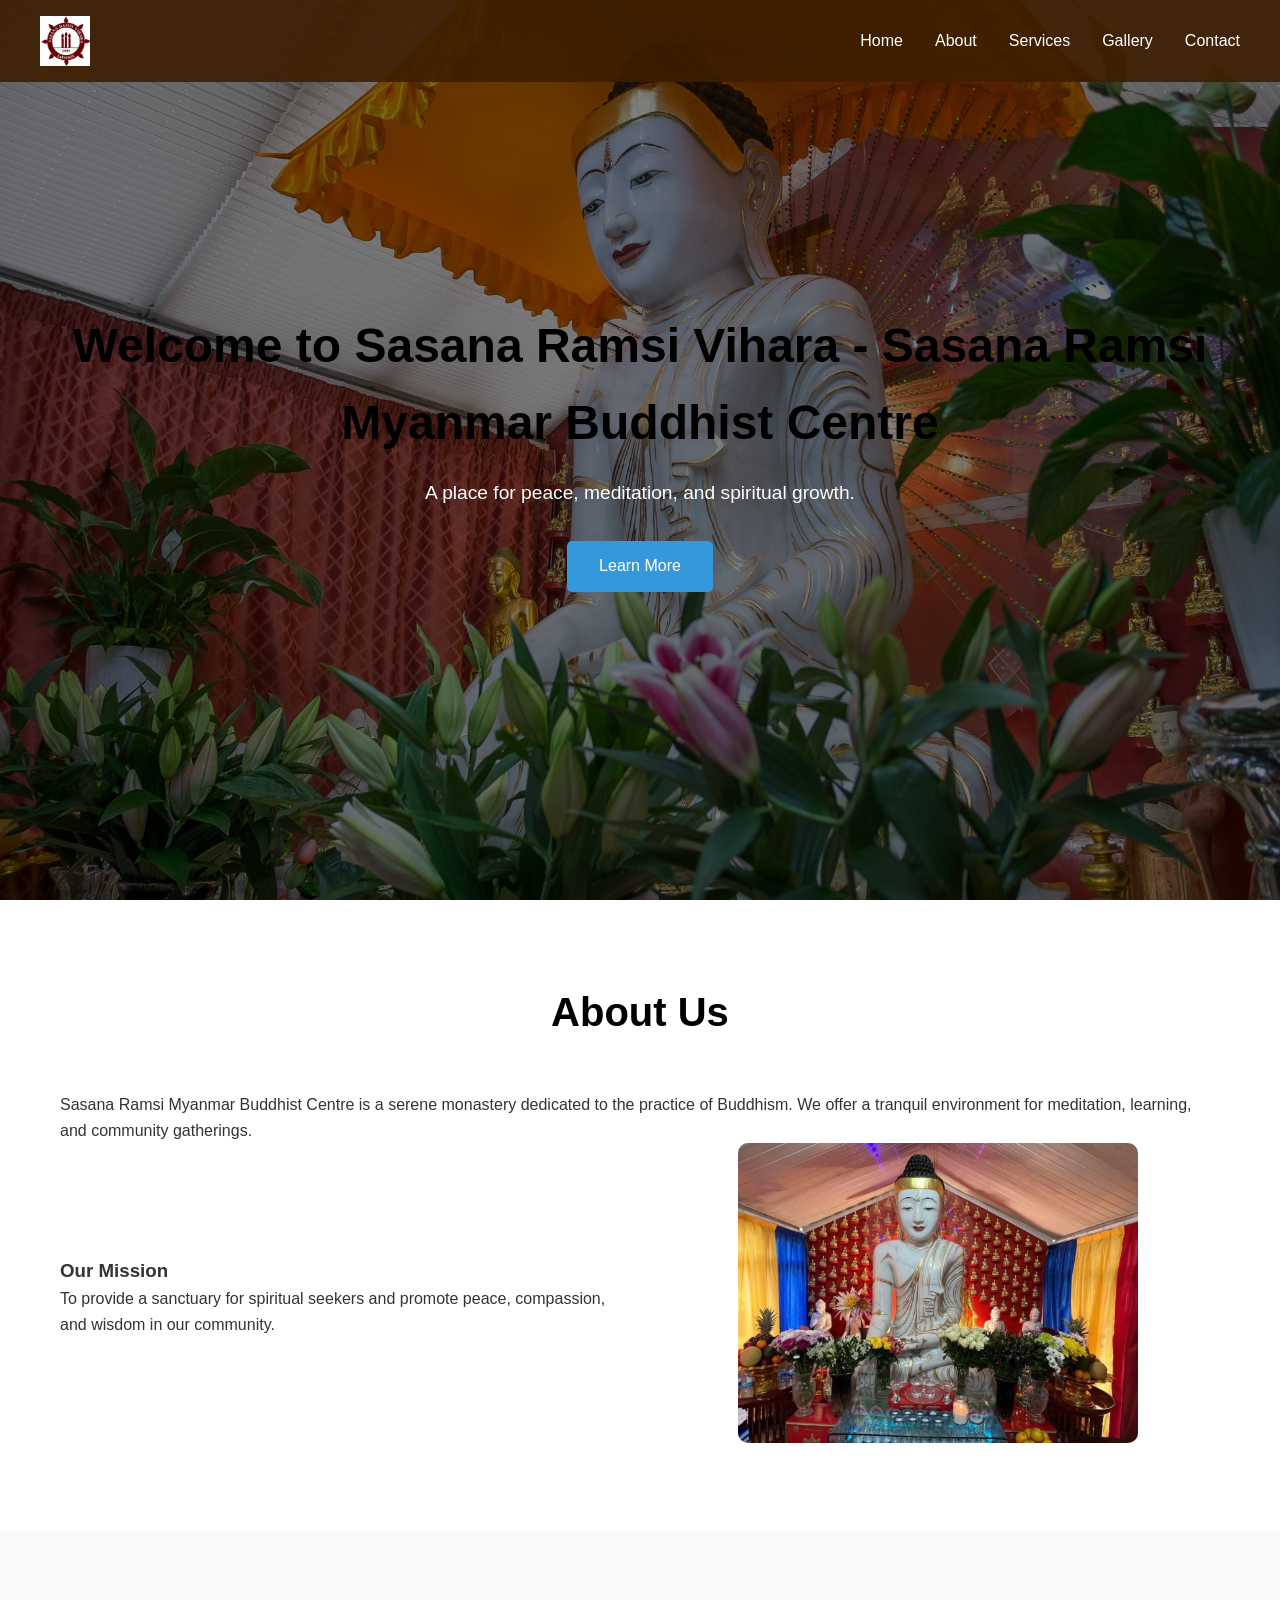
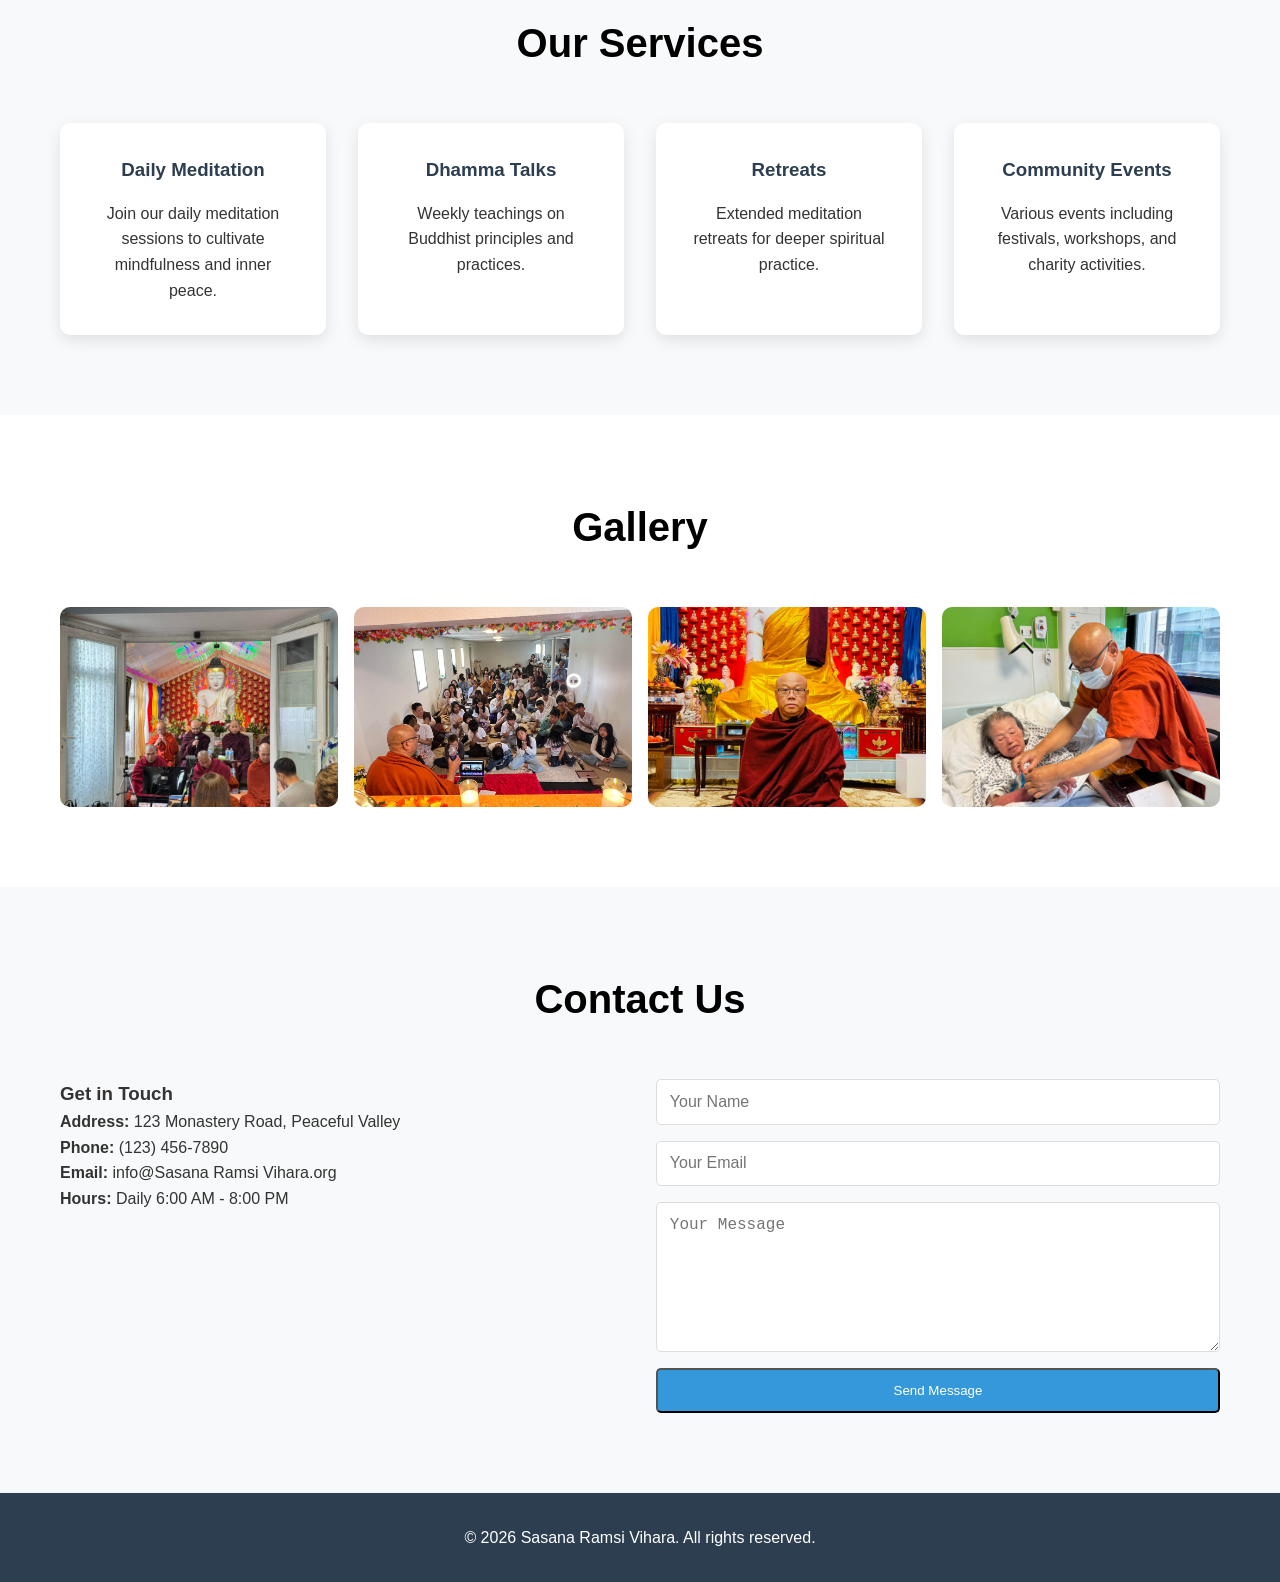
==== index.html @ b24d3536 "Add files via upload" ====
<!DOCTYPE html>
<html lang="en">
<head>
    <meta charset="UTF-8">
    <meta name="viewport" content="width=device-width, initial-scale=1.0">
    <title>Sasana Ramsi Vihara - Monastery Website</title>
    <link rel="stylesheet" href="css/style.css">
</head>
<body>
    <header>
        <nav>
            <div class="container">
                <h1 class="logo"><img src="images/SASAMA RAMSI VIHARA LOGO.jpg" alt="Sasana Ramsi Vihara Logo"></h1>
                <ul class="nav-links">
                    <li><a href="#home">Home</a></li>
                    <li><a href="#about">About</a></li>
                    <li><a href="#services">Services</a></li>
                    <li><a href="#gallery">Gallery</a></li>
                    <li><a href="#contact">Contact</a></li>
                </ul>
                <div class="hamburger">
                    <span></span>
                    <span></span>
                    <span></span>
                </div>
            </div>
        </nav>
    </header>

    <section id="home" class="hero">
        <div class="container">
            <h2>Welcome to Sasana Ramsi Vihara - Sasana Ramsi Myanmar Buddhist Centre </h2>
            <p>A place for peace, meditation, and spiritual growth.</p>
            <a href="#about" class="btn">Learn More</a>
        </div>
    </section>

    <section id="about">
        <div class="container">
            <h2>About Us</h2>
            <p>Sasana Ramsi Myanmar Buddhist Centre is a serene monastery dedicated to the practice of Buddhism. We offer a tranquil environment for meditation, learning, and community gatherings.</p>
            <div class="about-content">
                <div class="about-text">
                    <h3>Our Mission</h3>
                    <p>To provide a sanctuary for spiritual seekers and promote peace, compassion, and wisdom in our community.</p>
                </div>
                <div class="about-image">
                    <img src="images\Sasanaramsi Vihara 4.jpg" alt="Monastery Building" width="400" height="300">
                </div>
            </div>
        </div>
    </section>

    <section id="services">
        <div class="container">
            <h2>Our Services</h2>
            <div class="services-grid">
                <div class="service">
                    <h3>Daily Meditation</h3>
                    <p>Join our daily meditation sessions to cultivate mindfulness and inner peace.</p>
                </div>
                <div class="service">
                    <h3>Dhamma Talks</h3>
                    <p>Weekly teachings on Buddhist principles and practices.</p>
                </div>
                <div class="service">
                    <h3>Retreats</h3>
                    <p>Extended meditation retreats for deeper spiritual practice.</p>
                </div>
                <div class="service">
                    <h3>Community Events</h3>
                    <p>Various events including festivals, workshops, and charity activities.</p>
                </div>
            </div>
        </div>
    </section>

    <section id="gallery">
        <div class="container">
            <h2>Gallery</h2>
            <div class="gallery-grid">
                <img src="images\Activities 2.jpg" alt="Meditation Hall">
                <img src="images\Activites 3.jpg" alt="Monastery Garden">
                <img src="images\Sasanaramsi Vihara 2.jpg" alt="Buddha Statue">
                <img src="images\Activities 1.jpg" alt="Group Meditation">
            </div>
        </div>
    </section>

    <section id="contact">
        <div class="container">
            <h2>Contact Us</h2>
            <div class="contact-content">
                <div class="contact-info">
                    <h3>Get in Touch</h3>
                    <p><strong>Address:</strong> 123 Monastery Road, Peaceful Valley</p>
                    <p><strong>Phone:</strong> (123) 456-7890</p>
                    <p><strong>Email:</strong> info@Sasana Ramsi Vihara.org</p>
                    <p><strong>Hours:</strong> Daily 6:00 AM - 8:00 PM</p>
                </div>
                <form class="contact-form">
                    <input type="text" name="name" placeholder="Your Name" required>
                    <input type="email" name="email" placeholder="Your Email" required>
                    <textarea name="message" placeholder="Your Message" required></textarea>
                    <button type="submit" class="btn">Send Message</button>
                </form>
            </div>
        </div>
    </section>

    <footer>
        <div class="container">
            <p>&copy; 2026 Sasana Ramsi Vihara. All rights reserved.</p>
        </div>
    </footer>

    <script src="js/script.js"></script>
</body>
</html>
---- css/style.css ----
/* Reset and base styles */
* {
    margin: 0;
    padding: 0;
    box-sizing: border-box;
}

body {
    font-family: 'Arial', sans-serif;
    line-height: 1.6;
    color: #333;
    scroll-behavior: smooth;
}

.container {
    max-width: 1200px;
    margin: 0 auto;
    padding: 0 20px;
}

/* Header and Navigation */
header {
    background-color: rgba(61, 30, 1,0.9);
    color: white;
    position: fixed;
    width: 100%;
    top: 0;
    z-index: 1000;
}

nav .container {
    display: flex;
    justify-content: space-between;
    align-items: center;
    padding: 1rem 0;
}

.logo {
    display: flex;
    height: 50px;
    width: 50px;  
}

.nav-links {
    display: flex;
    list-style: none;
}

.nav-links li {
    margin-left: 2rem;
}

.nav-links a {
    color: white;
    text-decoration: none;
    transition: color 0.3s;
}

.nav-links a:hover {
    color: #3498db;
}

.hamburger {
    display: none;
    flex-direction: column;
    cursor: pointer;
}

.hamburger span {
    width: 25px;
    height: 3px;
    background-color: white;
    margin: 3px 0;
    transition: 0.3s;
}

/* Hero Section */
.hero {
    background: url("../images/Sasanaramsi Vihara 3.jpg");
    background-size: cover;
    background-position: center;
    height: 100vh;
    display: flex;
    align-items: center;
    text-align: center;
    color: rgb(254, 254, 254);
    position: relative;
}

.hero::before {
    content: '';
    position: absolute;
    top: 0;
    left: 0;
    right: 0;
    bottom: 0;
    background: rgba(0, 0, 0, 0.5); /* Adjust the last value (0.5) to change opacity */
    z-index: 1;
}

.hero .container {
    position: relative;
    z-index: 2;
}

.hero h2 {
    font-size: 3rem;
    margin-bottom: 1rem;
}

.hero p {
    font-size: 1.2rem;
    margin-bottom: 2rem;
}

.btn {
    display: inline-block;
    background-color: #3498db;
    color: white;
    padding: 0.8rem 2rem;
    text-decoration: none;
    border-radius: 5px;
    transition: background-color 0.3s;
}

.btn:hover {
    background-color: #2980b9;
}

/* Sections */
section {
    padding: 5rem 0;
}

section h2 {
    text-align: center;
    font-size: 2.5rem;
    margin-bottom: 3rem;
    color: #000000;
}

section:nth-child(even) {
    background-color: #f8f9fa;
}

/* About Section */
.about-content {
    display: flex;
    gap: 2rem;
    align-items: center;
}

.about-text {
    flex: 1;
}

.about-image {
    flex: 1;
    text-align: center;
}

.about-image img {
    max-width: 100%;
    border-radius: 10px;
}

/* Services Section */
.services-grid {
    display: grid;
    grid-template-columns: repeat(auto-fit, minmax(250px, 1fr));
    gap: 2rem;
}

.service {
    background-color: white;
    padding: 2rem;
    border-radius: 10px;
    box-shadow: 0 5px 15px rgba(0,0,0,0.1);
    text-align: center;
}

.service h3 {
    margin-bottom: 1rem;
    color: #2c3e50;
}

/* Gallery Section */
.gallery-grid {
    display: grid;
    grid-template-columns: repeat(auto-fit, minmax(250px, 1fr));
    gap: 1rem;
}

.gallery-grid img {
    width: 100%;
    height: 200px;
    object-fit: cover;
    border-radius: 10px;
    transition: transform 0.3s;
}

.gallery-grid img:hover {
    transform: scale(1.05);
}


/* Contact Section */
.contact-content {
    display: flex;
    gap: 2rem;
    align-items: start;
}

.contact-info {
    flex: 1;
}

.contact-form {
    flex: 1;
    display: flex;
    flex-direction: column;
    gap: 1rem;
}

.contact-form input,
.contact-form textarea {
    padding: 0.8rem;
    border: 1px solid #ddd;
    border-radius: 5px;
    font-size: 1rem;
}

.contact-form textarea {
    height: 150px;
    resize: vertical;
}

/* Footer */
footer {
    background-color: #2c3e50;
    color: white;
    text-align: center;
    padding: 2rem 0;
}

/* Responsive Design */
@media (max-width: 768px) {
    .nav-links {
        display: none;
        position: absolute;
        top: 100%;
        left: 0;
        width: 100%;
        background-color: #2c3e50;
        flex-direction: column;
        text-align: center;
        padding: 1rem 0;
    }

    .nav-links.active {
        display: flex;
    }

    .hamburger {
        display: flex;
    }

    .hero h2 {
        font-size: 2rem;
    }

    .about-content,
    .contact-content {
        flex-direction: column;
    }

    .services-grid,
    .gallery-grid {
        grid-template-columns: 1fr;
    }
}
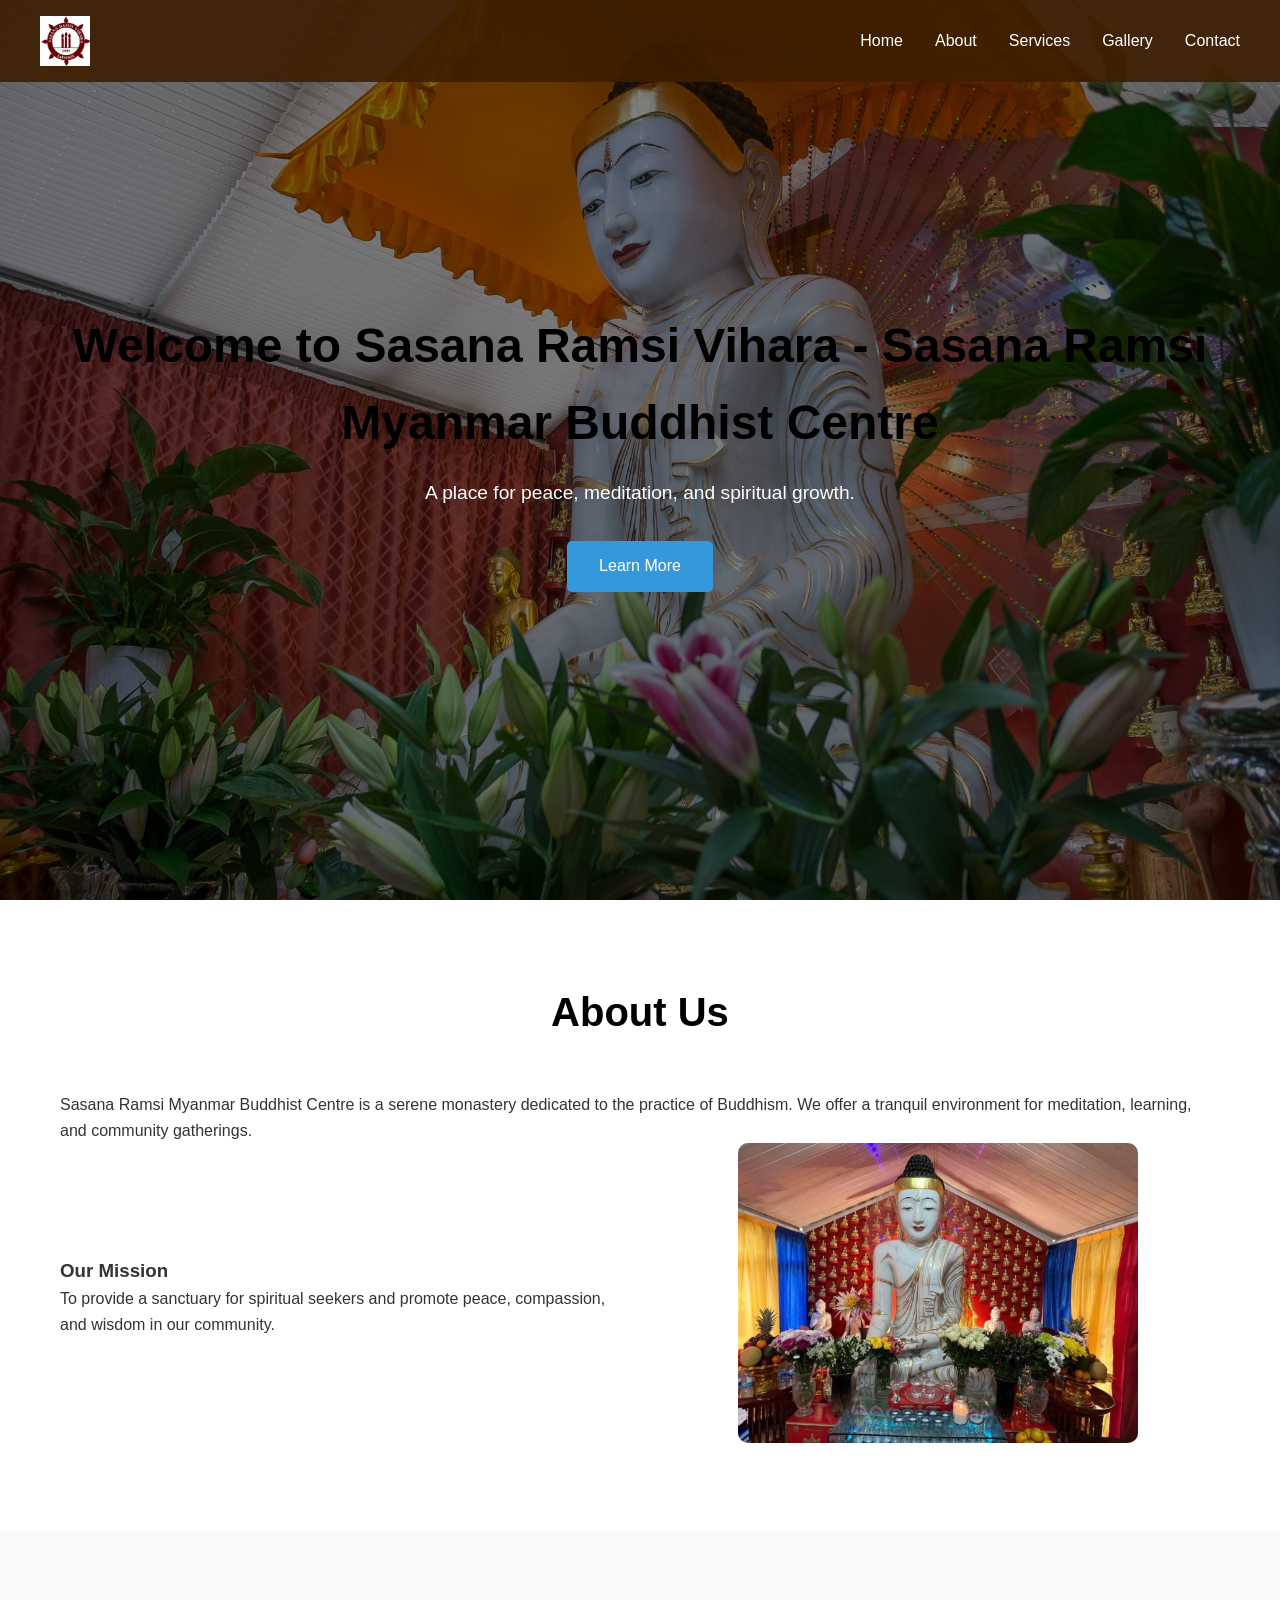
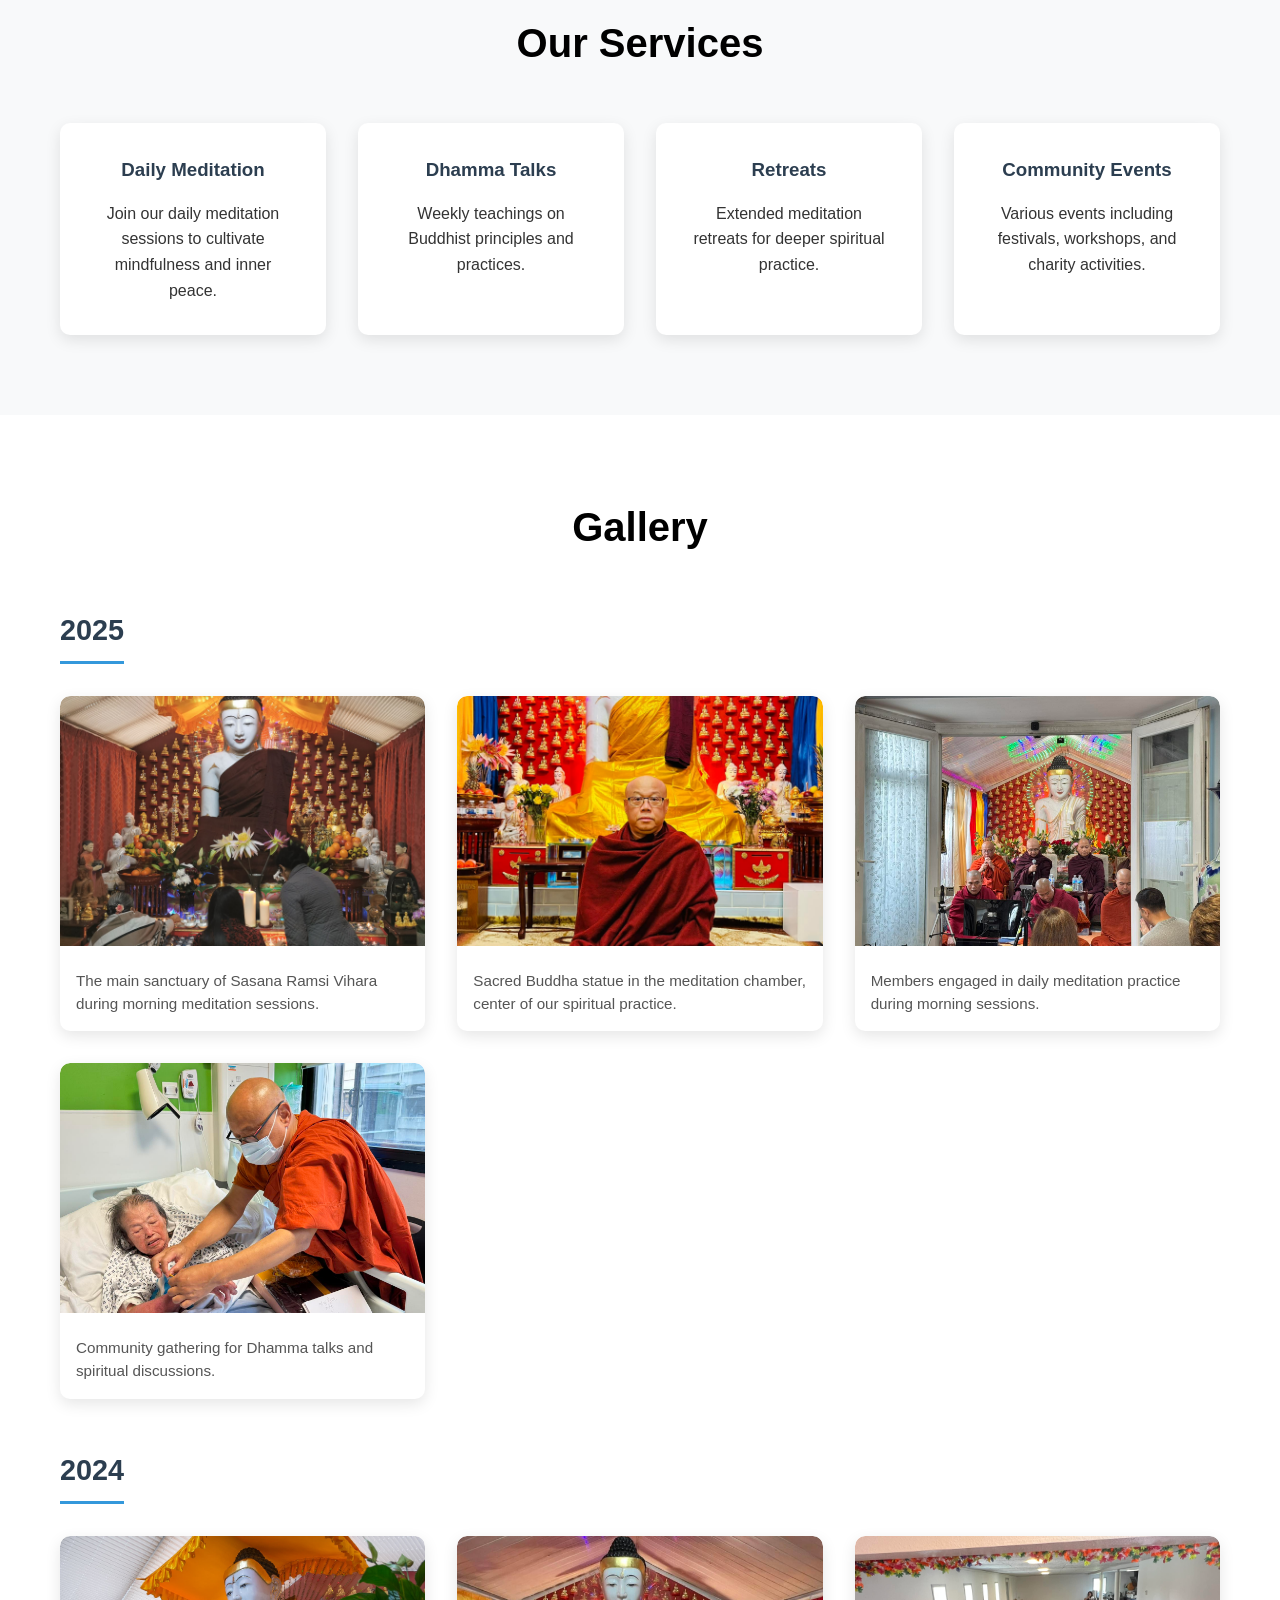
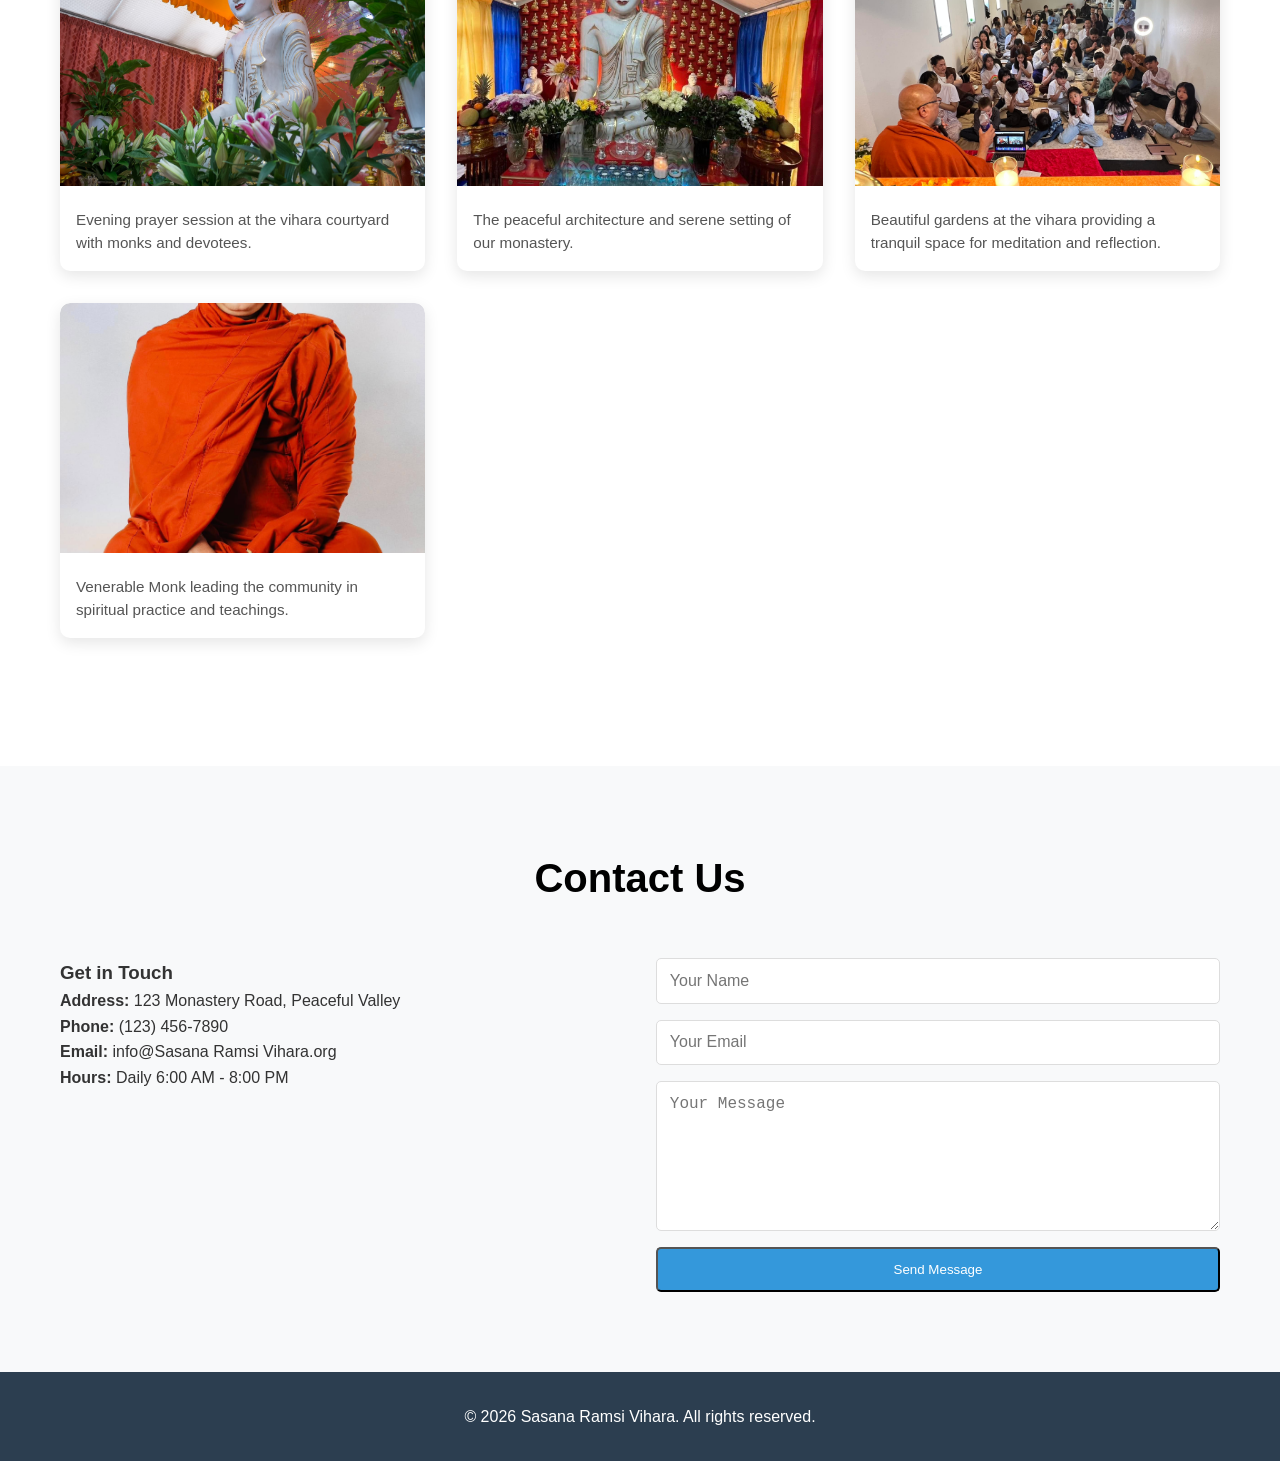
==== commit 79e3cc20: "Added photo description and year categorization" ====
--- a/index.html
+++ b/index.html
@@ -1,119 +1,162 @@
-<!DOCTYPE html>
-<html lang="en">
-<head>
-    <meta charset="UTF-8">
-    <meta name="viewport" content="width=device-width, initial-scale=1.0">
-    <title>Sasana Ramsi Vihara - Monastery Website</title>
-    <link rel="stylesheet" href="css/style.css">
-</head>
-<body>
-    <header>
-        <nav>
-            <div class="container">
-                <h1 class="logo"><img src="images/SASAMA RAMSI VIHARA LOGO.jpg" alt="Sasana Ramsi Vihara Logo"></h1>
-                <ul class="nav-links">
-                    <li><a href="#home">Home</a></li>
-                    <li><a href="#about">About</a></li>
-                    <li><a href="#services">Services</a></li>
-                    <li><a href="#gallery">Gallery</a></li>
-                    <li><a href="#contact">Contact</a></li>
-                </ul>
-                <div class="hamburger">
-                    <span></span>
-                    <span></span>
-                    <span></span>
-                </div>
-            </div>
-        </nav>
-    </header>
-
-    <section id="home" class="hero">
-        <div class="container">
-            <h2>Welcome to Sasana Ramsi Vihara - Sasana Ramsi Myanmar Buddhist Centre </h2>
-            <p>A place for peace, meditation, and spiritual growth.</p>
-            <a href="#about" class="btn">Learn More</a>
-        </div>
-    </section>
-
-    <section id="about">
-        <div class="container">
-            <h2>About Us</h2>
-            <p>Sasana Ramsi Myanmar Buddhist Centre is a serene monastery dedicated to the practice of Buddhism. We offer a tranquil environment for meditation, learning, and community gatherings.</p>
-            <div class="about-content">
-                <div class="about-text">
-                    <h3>Our Mission</h3>
-                    <p>To provide a sanctuary for spiritual seekers and promote peace, compassion, and wisdom in our community.</p>
-                </div>
-                <div class="about-image">
-                    <img src="images\Sasanaramsi Vihara 4.jpg" alt="Monastery Building" width="400" height="300">
-                </div>
-            </div>
-        </div>
-    </section>
-
-    <section id="services">
-        <div class="container">
-            <h2>Our Services</h2>
-            <div class="services-grid">
-                <div class="service">
-                    <h3>Daily Meditation</h3>
-                    <p>Join our daily meditation sessions to cultivate mindfulness and inner peace.</p>
-                </div>
-                <div class="service">
-                    <h3>Dhamma Talks</h3>
-                    <p>Weekly teachings on Buddhist principles and practices.</p>
-                </div>
-                <div class="service">
-                    <h3>Retreats</h3>
-                    <p>Extended meditation retreats for deeper spiritual practice.</p>
-                </div>
-                <div class="service">
-                    <h3>Community Events</h3>
-                    <p>Various events including festivals, workshops, and charity activities.</p>
-                </div>
-            </div>
-        </div>
-    </section>
-
-    <section id="gallery">
-        <div class="container">
-            <h2>Gallery</h2>
-            <div class="gallery-grid">
-                <img src="images\Activities 2.jpg" alt="Meditation Hall">
-                <img src="images\Activites 3.jpg" alt="Monastery Garden">
-                <img src="images\Sasanaramsi Vihara 2.jpg" alt="Buddha Statue">
-                <img src="images\Activities 1.jpg" alt="Group Meditation">
-            </div>
-        </div>
-    </section>
-
-    <section id="contact">
-        <div class="container">
-            <h2>Contact Us</h2>
-            <div class="contact-content">
-                <div class="contact-info">
-                    <h3>Get in Touch</h3>
-                    <p><strong>Address:</strong> 123 Monastery Road, Peaceful Valley</p>
-                    <p><strong>Phone:</strong> (123) 456-7890</p>
-                    <p><strong>Email:</strong> info@Sasana Ramsi Vihara.org</p>
-                    <p><strong>Hours:</strong> Daily 6:00 AM - 8:00 PM</p>
-                </div>
-                <form class="contact-form">
-                    <input type="text" name="name" placeholder="Your Name" required>
-                    <input type="email" name="email" placeholder="Your Email" required>
-                    <textarea name="message" placeholder="Your Message" required></textarea>
-                    <button type="submit" class="btn">Send Message</button>
-                </form>
-            </div>
-        </div>
-    </section>
-
-    <footer>
-        <div class="container">
-            <p>&copy; 2026 Sasana Ramsi Vihara. All rights reserved.</p>
-        </div>
-    </footer>
-
-    <script src="js/script.js"></script>
-</body>
-</html>+<!DOCTYPE html>
+<html lang="en">
+<head>
+    <meta charset="UTF-8">
+    <meta name="viewport" content="width=device-width, initial-scale=1.0">
+    <meta name="google-site-verification" content="TnjdKilGTPiw3tMhl08JlFxmHHlD7iACxNCs7ICMgIM" />
+    <title>Sasana Ramsi Vihara - Monastery Website</title>
+    <link rel="stylesheet" href="css/style.css">
+</head>
+<body>
+    <header>
+        <nav>
+            <div class="container">
+                <h1 class="logo"><img src="images/SASAMA RAMSI VIHARA LOGO.jpg" alt="Sasana Ramsi Vihara Logo"></h1>
+                <ul class="nav-links">
+                    <li><a href="#home">Home</a></li>
+                    <li><a href="#about">About</a></li>
+                    <li><a href="#services">Services</a></li>
+                    <li><a href="#gallery">Gallery</a></li>
+                    <li><a href="#contact">Contact</a></li>
+                </ul>
+                <div class="hamburger">
+                    <span></span>
+                    <span></span>
+                    <span></span>
+                </div>
+            </div>
+        </nav>
+    </header>
+
+    <section id="home" class="hero">
+        <div class="container">
+            <h2>Welcome to Sasana Ramsi Vihara - Sasana Ramsi Myanmar Buddhist Centre </h2>
+            <p>A place for peace, meditation, and spiritual growth.</p>
+            <a href="#about" class="btn">Learn More</a>
+        </div>
+    </section>
+
+    <section id="about">
+        <div class="container">
+            <h2>About Us</h2>
+            <p>Sasana Ramsi Myanmar Buddhist Centre is a serene monastery dedicated to the practice of Buddhism. We offer a tranquil environment for meditation, learning, and community gatherings.</p>
+            <div class="about-content">
+                <div class="about-text">
+                    <h3>Our Mission</h3>
+                    <p>To provide a sanctuary for spiritual seekers and promote peace, compassion, and wisdom in our community.</p>
+                </div>
+                <div class="about-image">
+                    <img src="images\Sasanaramsi Vihara 4.jpg" alt="Monastery Building" width="400" height="300">
+                </div>
+            </div>
+        </div>
+    </section>
+
+    <section id="services">
+        <div class="container">
+            <h2>Our Services</h2>
+            <div class="services-grid">
+                <div class="service">
+                    <h3>Daily Meditation</h3>
+                    <p>Join our daily meditation sessions to cultivate mindfulness and inner peace.</p>
+                </div>
+                <div class="service">
+                    <h3>Dhamma Talks</h3>
+                    <p>Weekly teachings on Buddhist principles and practices.</p>
+                </div>
+                <div class="service">
+                    <h3>Retreats</h3>
+                    <p>Extended meditation retreats for deeper spiritual practice.</p>
+                </div>
+                <div class="service">
+                    <h3>Community Events</h3>
+                    <p>Various events including festivals, workshops, and charity activities.</p>
+                </div>
+            </div>
+        </div>
+    </section>
+
+    <section id="gallery">
+        <div class="container">
+            <h2>Gallery</h2>
+            
+            <!-- 2025 Gallery -->
+            <div class="gallery-year">
+                <h3>2025</h3>
+                <div class="gallery-grid">
+                    <div class="gallery-item">
+                        <img src="images\Sasanaramsi Vihara.jpg" alt="Main Monastery">
+                        <p class="gallery-description">The main sanctuary of Sasana Ramsi Vihara during morning meditation sessions.</p>
+                    </div>
+                    <div class="gallery-item">
+                        <img src="images\Sasanaramsi Vihara 2.jpg" alt="Buddha Statue">
+                        <p class="gallery-description">Sacred Buddha statue in the meditation chamber, center of our spiritual practice.</p>
+                    </div>
+                    <div class="gallery-item">
+                        <img src="images\Activities 2.jpg" alt="Meditation Hall">
+                        <p class="gallery-description">Members engaged in daily meditation practice during morning sessions.</p>
+                    </div>
+                    <div class="gallery-item">
+                        <img src="images\Activities 1.jpg" alt="Group Gathering">
+                        <p class="gallery-description">Community gathering for Dhamma talks and spiritual discussions.</p>
+                    </div>
+                </div>
+            </div>
+            
+            <!-- 2024 Gallery -->
+            <div class="gallery-year">
+                <h3>2024</h3>
+                <div class="gallery-grid">
+                    <div class="gallery-item">
+                        <img src="images\Sasanaramsi Vihara 3.jpg" alt="Evening Prayer">
+                        <p class="gallery-description">Evening prayer session at the vihara courtyard with monks and devotees.</p>
+                    </div>
+                    <div class="gallery-item">
+                        <img src="images\Sasanaramsi Vihara 4.jpg" alt="Monastery Building">
+                        <p class="gallery-description">The peaceful architecture and serene setting of our monastery.</p>
+                    </div>
+                    <div class="gallery-item">
+                        <img src="images\Activites 3.jpg" alt="Monastery Garden">
+                        <p class="gallery-description">Beautiful gardens at the vihara providing a tranquil space for meditation and reflection.</p>
+                    </div>
+                    <div class="gallery-item">
+                        <img src="images\U Thi.jpg" alt="Venerable Monk">
+                        <p class="gallery-description">Venerable Monk leading the community in spiritual practice and teachings.</p>
+                    </div>
+                </div>
+            </div>
+            
+        </div>
+    </section>
+
+    <section id="contact">
+        <div class="container">
+            <h2>Contact Us</h2>
+            <div class="contact-content">
+                <div class="contact-info">
+                    <h3>Get in Touch</h3>
+                    <p><strong>Address:</strong> 123 Monastery Road, Peaceful Valley</p>
+                    <p><strong>Phone:</strong> (123) 456-7890</p>
+                    <p><strong>Email:</strong> info@Sasana Ramsi Vihara.org</p>
+                    <p><strong>Hours:</strong> Daily 6:00 AM - 8:00 PM</p>
+                </div>
+                <form class="contact-form">
+                    <input type="text" name="name" placeholder="Your Name" required>
+                    <input type="email" name="email" placeholder="Your Email" required>
+                    <textarea name="message" placeholder="Your Message" required></textarea>
+                    <button type="submit" class="btn">Send Message</button>
+                </form>
+            </div>
+        </div>
+    </section>
+
+    <footer>
+        <div class="container">
+            <p>&copy; 2026 Sasana Ramsi Vihara. All rights reserved.</p>
+        </div>
+    </footer>
+
+    <script src="js/script.js"></script>
+</body>
+
+</html>
--- a/css/style.css
+++ b/css/style.css
@@ -1,281 +1,314 @@
-/* Reset and base styles */
-* {
-    margin: 0;
-    padding: 0;
-    box-sizing: border-box;
-}
-
-body {
-    font-family: 'Arial', sans-serif;
-    line-height: 1.6;
-    color: #333;
-    scroll-behavior: smooth;
-}
-
-.container {
-    max-width: 1200px;
-    margin: 0 auto;
-    padding: 0 20px;
-}
-
-/* Header and Navigation */
-header {
-    background-color: rgba(61, 30, 1,0.9);
-    color: white;
-    position: fixed;
-    width: 100%;
-    top: 0;
-    z-index: 1000;
-}
-
-nav .container {
-    display: flex;
-    justify-content: space-between;
-    align-items: center;
-    padding: 1rem 0;
-}
-
-.logo {
-    display: flex;
-    height: 50px;
-    width: 50px;  
-}
-
-.nav-links {
-    display: flex;
-    list-style: none;
-}
-
-.nav-links li {
-    margin-left: 2rem;
-}
-
-.nav-links a {
-    color: white;
-    text-decoration: none;
-    transition: color 0.3s;
-}
-
-.nav-links a:hover {
-    color: #3498db;
-}
-
-.hamburger {
-    display: none;
-    flex-direction: column;
-    cursor: pointer;
-}
-
-.hamburger span {
-    width: 25px;
-    height: 3px;
-    background-color: white;
-    margin: 3px 0;
-    transition: 0.3s;
-}
-
-/* Hero Section */
-.hero {
-    background: url("../images/Sasanaramsi Vihara 3.jpg");
-    background-size: cover;
-    background-position: center;
-    height: 100vh;
-    display: flex;
-    align-items: center;
-    text-align: center;
-    color: rgb(254, 254, 254);
-    position: relative;
-}
-
-.hero::before {
-    content: '';
-    position: absolute;
-    top: 0;
-    left: 0;
-    right: 0;
-    bottom: 0;
-    background: rgba(0, 0, 0, 0.5); /* Adjust the last value (0.5) to change opacity */
-    z-index: 1;
-}
-
-.hero .container {
-    position: relative;
-    z-index: 2;
-}
-
-.hero h2 {
-    font-size: 3rem;
-    margin-bottom: 1rem;
-}
-
-.hero p {
-    font-size: 1.2rem;
-    margin-bottom: 2rem;
-}
-
-.btn {
-    display: inline-block;
-    background-color: #3498db;
-    color: white;
-    padding: 0.8rem 2rem;
-    text-decoration: none;
-    border-radius: 5px;
-    transition: background-color 0.3s;
-}
-
-.btn:hover {
-    background-color: #2980b9;
-}
-
-/* Sections */
-section {
-    padding: 5rem 0;
-}
-
-section h2 {
-    text-align: center;
-    font-size: 2.5rem;
-    margin-bottom: 3rem;
-    color: #000000;
-}
-
-section:nth-child(even) {
-    background-color: #f8f9fa;
-}
-
-/* About Section */
-.about-content {
-    display: flex;
-    gap: 2rem;
-    align-items: center;
-}
-
-.about-text {
-    flex: 1;
-}
-
-.about-image {
-    flex: 1;
-    text-align: center;
-}
-
-.about-image img {
-    max-width: 100%;
-    border-radius: 10px;
-}
-
-/* Services Section */
-.services-grid {
-    display: grid;
-    grid-template-columns: repeat(auto-fit, minmax(250px, 1fr));
-    gap: 2rem;
-}
-
-.service {
-    background-color: white;
-    padding: 2rem;
-    border-radius: 10px;
-    box-shadow: 0 5px 15px rgba(0,0,0,0.1);
-    text-align: center;
-}
-
-.service h3 {
-    margin-bottom: 1rem;
-    color: #2c3e50;
-}
-
-/* Gallery Section */
-.gallery-grid {
-    display: grid;
-    grid-template-columns: repeat(auto-fit, minmax(250px, 1fr));
-    gap: 1rem;
-}
-
-.gallery-grid img {
-    width: 100%;
-    height: 200px;
-    object-fit: cover;
-    border-radius: 10px;
-    transition: transform 0.3s;
-}
-
-.gallery-grid img:hover {
-    transform: scale(1.05);
-}
-
-
-/* Contact Section */
-.contact-content {
-    display: flex;
-    gap: 2rem;
-    align-items: start;
-}
-
-.contact-info {
-    flex: 1;
-}
-
-.contact-form {
-    flex: 1;
-    display: flex;
-    flex-direction: column;
-    gap: 1rem;
-}
-
-.contact-form input,
-.contact-form textarea {
-    padding: 0.8rem;
-    border: 1px solid #ddd;
-    border-radius: 5px;
-    font-size: 1rem;
-}
-
-.contact-form textarea {
-    height: 150px;
-    resize: vertical;
-}
-
-/* Footer */
-footer {
-    background-color: #2c3e50;
-    color: white;
-    text-align: center;
-    padding: 2rem 0;
-}
-
-/* Responsive Design */
-@media (max-width: 768px) {
-    .nav-links {
-        display: none;
-        position: absolute;
-        top: 100%;
-        left: 0;
-        width: 100%;
-        background-color: #2c3e50;
-        flex-direction: column;
-        text-align: center;
-        padding: 1rem 0;
-    }
-
-    .nav-links.active {
-        display: flex;
-    }
-
-    .hamburger {
-        display: flex;
-    }
-
-    .hero h2 {
-        font-size: 2rem;
-    }
-
-    .about-content,
-    .contact-content {
-        flex-direction: column;
-    }
-
-    .services-grid,
-    .gallery-grid {
-        grid-template-columns: 1fr;
-    }
+/* Reset and base styles */
+* {
+    margin: 0;
+    padding: 0;
+    box-sizing: border-box;
+}
+
+body {
+    font-family: 'Arial', sans-serif;
+    line-height: 1.6;
+    color: #333;
+    scroll-behavior: smooth;
+}
+
+.container {
+    max-width: 1200px;
+    margin: 0 auto;
+    padding: 0 20px;
+}
+
+/* Header and Navigation */
+header {
+    background-color: rgba(61, 30, 1,0.9);
+    color: white;
+    position: fixed;
+    width: 100%;
+    top: 0;
+    z-index: 1000;
+}
+
+nav .container {
+    display: flex;
+    justify-content: space-between;
+    align-items: center;
+    padding: 1rem 0;
+}
+
+.logo {
+    display: flex;
+    height: 50px;
+    width: 50px;  
+}
+
+.nav-links {
+    display: flex;
+    list-style: none;
+}
+
+.nav-links li {
+    margin-left: 2rem;
+}
+
+.nav-links a {
+    color: white;
+    text-decoration: none;
+    transition: color 0.3s;
+}
+
+.nav-links a:hover {
+    color: #3498db;
+}
+
+.hamburger {
+    display: none;
+    flex-direction: column;
+    cursor: pointer;
+}
+
+.hamburger span {
+    width: 25px;
+    height: 3px;
+    background-color: white;
+    margin: 3px 0;
+    transition: 0.3s;
+}
+
+/* Hero Section */
+.hero {
+    background: url("../images/Sasanaramsi Vihara 3.jpg");
+    background-size: cover;
+    background-position: center;
+    height: 100vh;
+    display: flex;
+    align-items: center;
+    text-align: center;
+    color: rgb(254, 254, 254);
+    position: relative;
+}
+
+.hero::before {
+    content: '';
+    position: absolute;
+    top: 0;
+    left: 0;
+    right: 0;
+    bottom: 0;
+    background: rgba(0, 0, 0, 0.5); /* Adjust the last value (0.5) to change opacity */
+    z-index: 1;
+}
+
+.hero .container {
+    position: relative;
+    z-index: 2;
+}
+
+.hero h2 {
+    font-size: 3rem;
+    margin-bottom: 1rem;
+}
+
+.hero p {
+    font-size: 1.2rem;
+    margin-bottom: 2rem;
+}
+
+.btn {
+    display: inline-block;
+    background-color: #3498db;
+    color: white;
+    padding: 0.8rem 2rem;
+    text-decoration: none;
+    border-radius: 5px;
+    transition: background-color 0.3s;
+}
+
+.btn:hover {
+    background-color: #2980b9;
+}
+
+/* Sections */
+section {
+    padding: 5rem 0;
+}
+
+section h2 {
+    text-align: center;
+    font-size: 2.5rem;
+    margin-bottom: 3rem;
+    color: #000000;
+}
+
+section:nth-child(even) {
+    background-color: #f8f9fa;
+}
+
+/* About Section */
+.about-content {
+    display: flex;
+    gap: 2rem;
+    align-items: center;
+}
+
+.about-text {
+    flex: 1;
+}
+
+.about-image {
+    flex: 1;
+    text-align: center;
+}
+
+.about-image img {
+    max-width: 100%;
+    border-radius: 10px;
+}
+
+/* Services Section */
+.services-grid {
+    display: grid;
+    grid-template-columns: repeat(auto-fit, minmax(250px, 1fr));
+    gap: 2rem;
+}
+
+.service {
+    background-color: white;
+    padding: 2rem;
+    border-radius: 10px;
+    box-shadow: 0 5px 15px rgba(0,0,0,0.1);
+    text-align: center;
+}
+
+.service h3 {
+    margin-bottom: 1rem;
+    color: #2c3e50;
+}
+
+/* Gallery Section */
+.gallery-year {
+    margin-bottom: 3rem;
+}
+
+.gallery-year h3 {
+    font-size: 1.8rem;
+    color: #2c3e50;
+    margin-bottom: 2rem;
+    padding-bottom: 0.5rem;
+    border-bottom: 3px solid #3498db;
+    display: inline-block;
+}
+
+.gallery-grid {
+    display: grid;
+    grid-template-columns: repeat(auto-fit, minmax(280px, 1fr));
+    gap: 2rem;
+}
+
+.gallery-item {
+    background-color: white;
+    border-radius: 10px;
+    overflow: hidden;
+    box-shadow: 0 5px 15px rgba(0,0,0,0.1);
+    transition: transform 0.3s, box-shadow 0.3s;
+}
+
+.gallery-item:hover {
+    transform: translateY(-5px);
+    box-shadow: 0 8px 20px rgba(0,0,0,0.15);
+}
+
+.gallery-item img {
+    width: 100%;
+    height: 250px;
+    object-fit: cover;
+    border-radius: 10px 10px 0 0;
+    transition: transform 0.3s;
+}
+
+.gallery-item:hover img {
+    transform: scale(1.05);
+}
+
+.gallery-description {
+    padding: 1rem;
+    font-size: 0.95rem;
+    color: #555;
+    line-height: 1.5;
+}
+
+
+/* Contact Section */
+.contact-content {
+    display: flex;
+    gap: 2rem;
+    align-items: start;
+}
+
+.contact-info {
+    flex: 1;
+}
+
+.contact-form {
+    flex: 1;
+    display: flex;
+    flex-direction: column;
+    gap: 1rem;
+}
+
+.contact-form input,
+.contact-form textarea {
+    padding: 0.8rem;
+    border: 1px solid #ddd;
+    border-radius: 5px;
+    font-size: 1rem;
+}
+
+.contact-form textarea {
+    height: 150px;
+    resize: vertical;
+}
+
+/* Footer */
+footer {
+    background-color: #2c3e50;
+    color: white;
+    text-align: center;
+    padding: 2rem 0;
+}
+
+/* Responsive Design */
+@media (max-width: 768px) {
+    .nav-links {
+        display: none;
+        position: absolute;
+        top: 100%;
+        left: 0;
+        width: 100%;
+        background-color: #2c3e50;
+        flex-direction: column;
+        text-align: center;
+        padding: 1rem 0;
+    }
+
+    .nav-links.active {
+        display: flex;
+    }
+
+    .hamburger {
+        display: flex;
+    }
+
+    .hero h2 {
+        font-size: 2rem;
+    }
+
+    .about-content,
+    .contact-content {
+        flex-direction: column;
+    }
+
+    .services-grid,
+    .gallery-grid {
+        grid-template-columns: 1fr;
+    }
 }
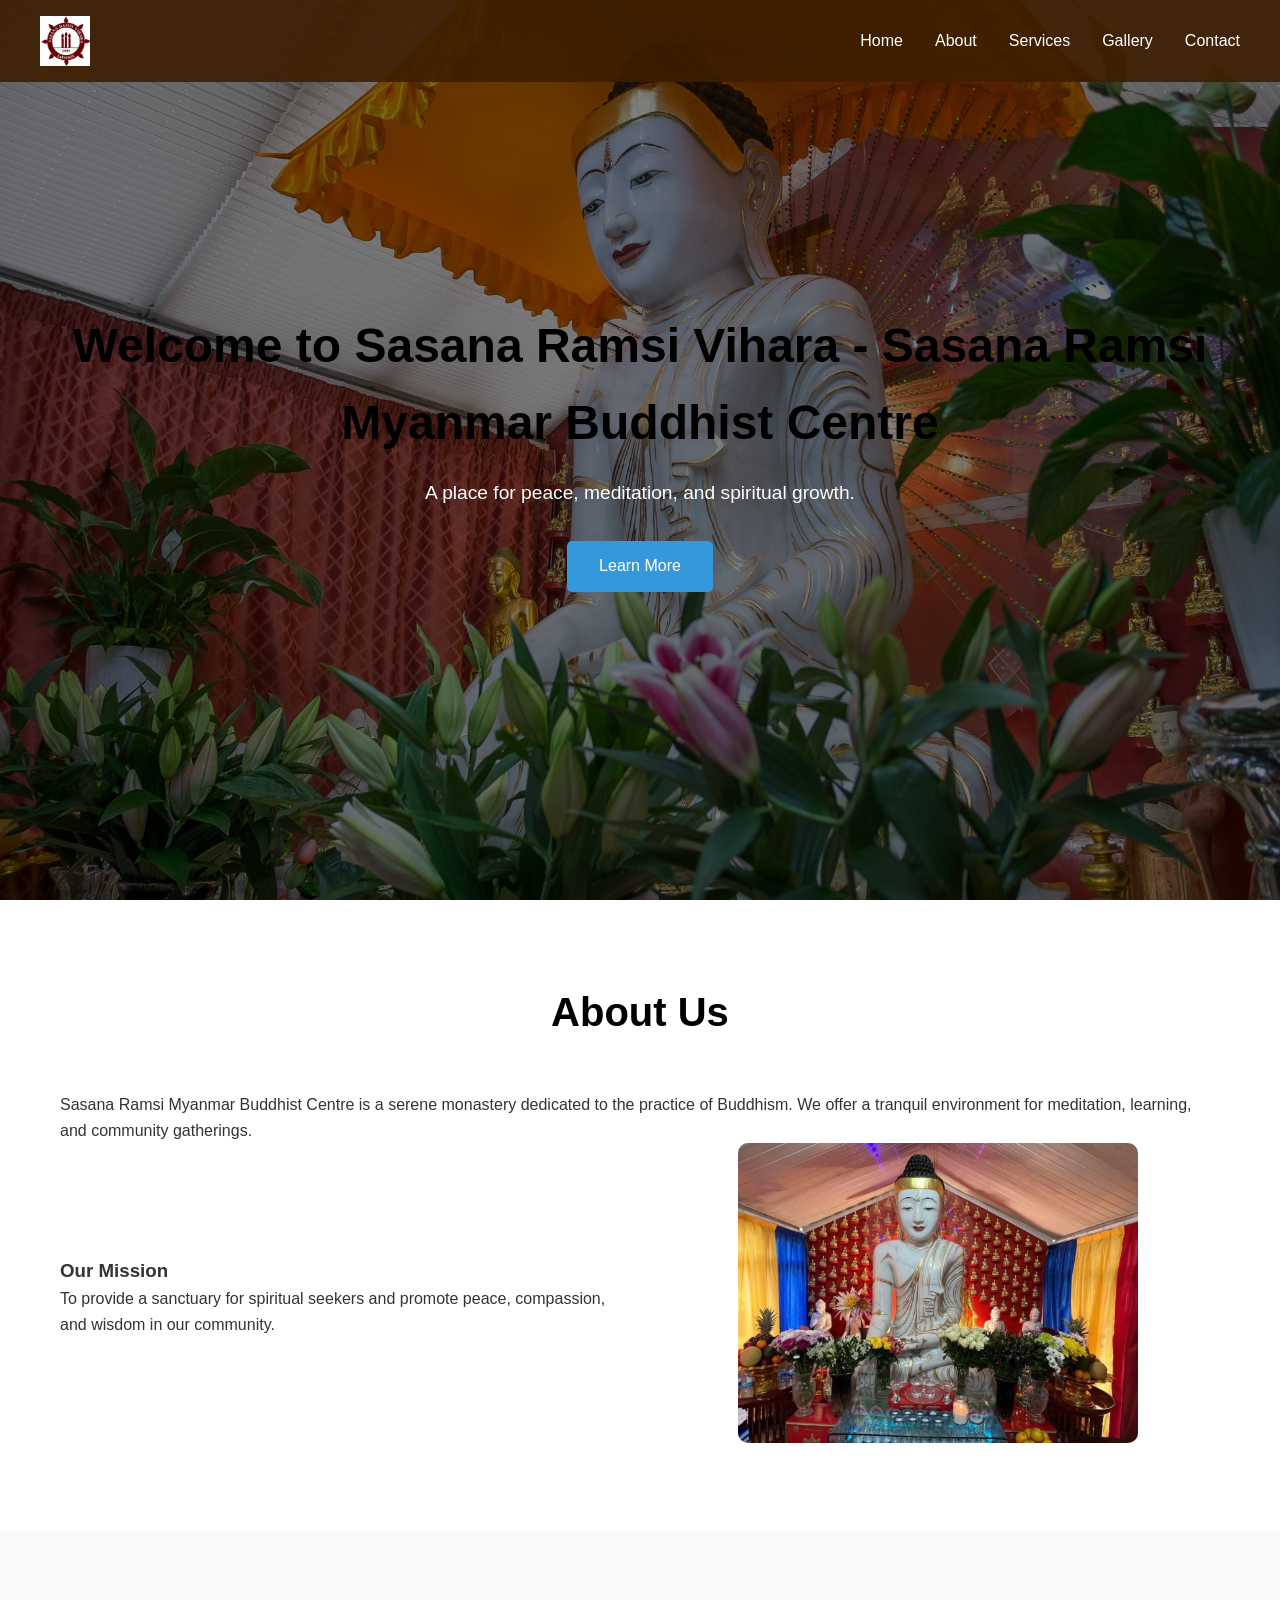
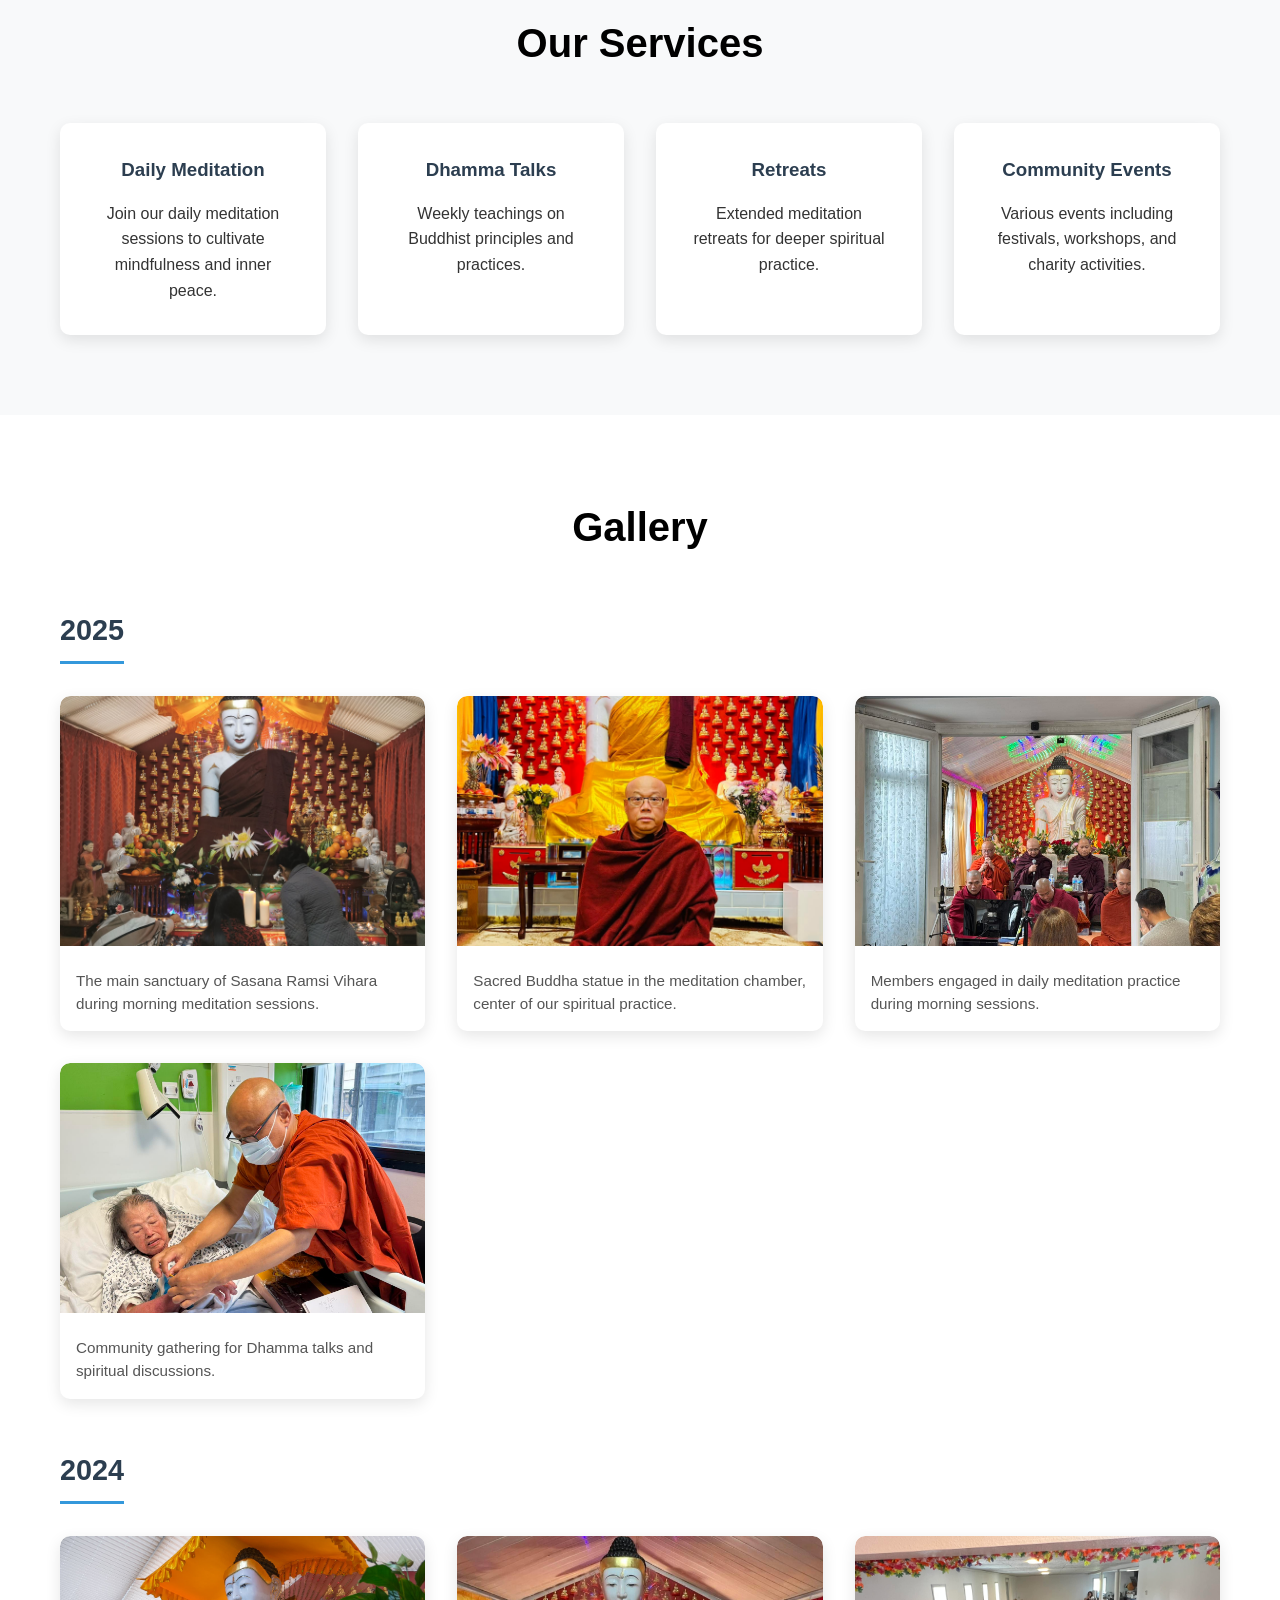
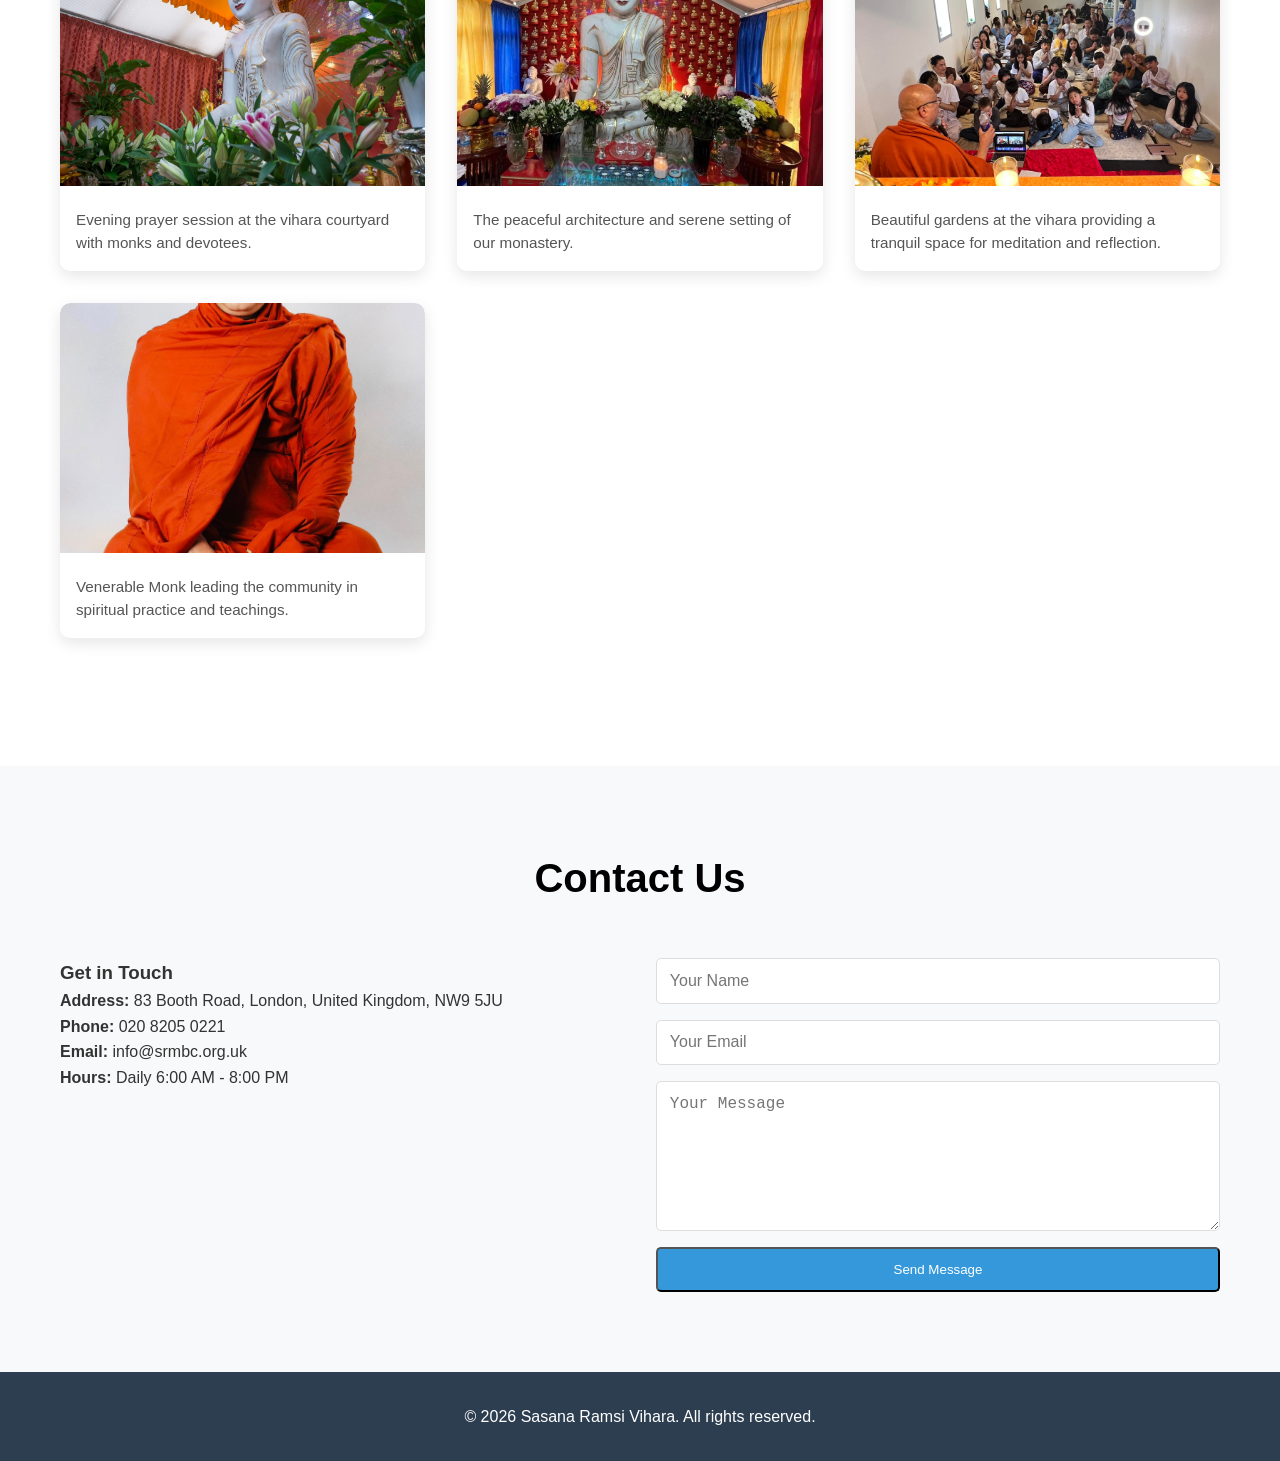
==== commit 2bb8f52f: "Added correct contact info and address" ====
--- a/index.html
+++ b/index.html
@@ -135,9 +135,9 @@
             <div class="contact-content">
                 <div class="contact-info">
                     <h3>Get in Touch</h3>
-                    <p><strong>Address:</strong> 123 Monastery Road, Peaceful Valley</p>
-                    <p><strong>Phone:</strong> (123) 456-7890</p>
-                    <p><strong>Email:</strong> info@Sasana Ramsi Vihara.org</p>
+                    <p><strong>Address:</strong> 83 Booth Road, London, United Kingdom, NW9 5JU</p>
+                    <p><strong>Phone:</strong> 020 8205 0221 </p>
+                    <p><strong>Email:</strong> info@srmbc.org.uk
                     <p><strong>Hours:</strong> Daily 6:00 AM - 8:00 PM</p>
                 </div>
                 <form class="contact-form">
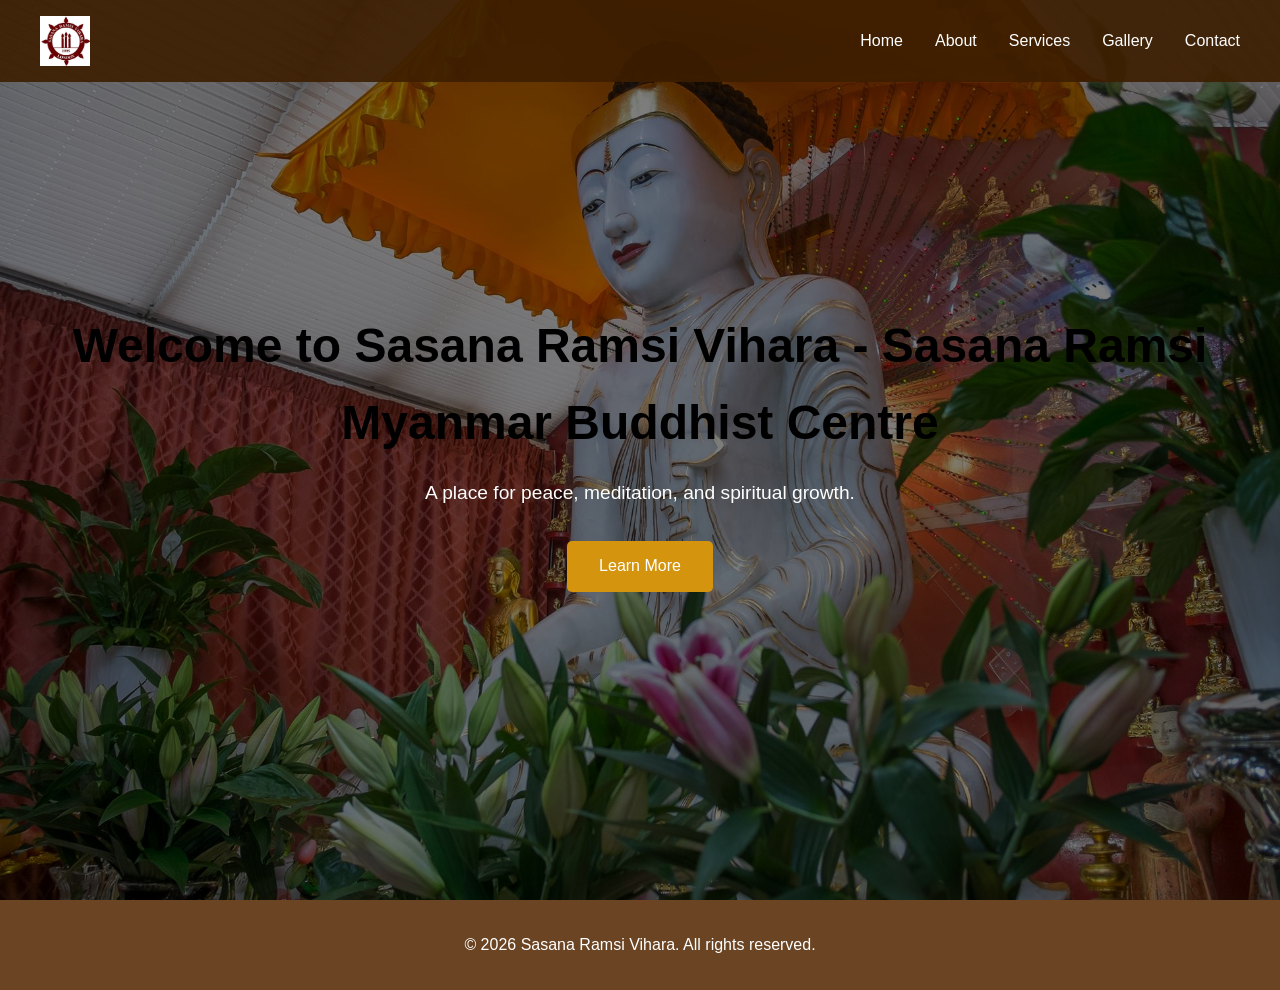
==== commit 6520bc72: "Added favicon" ====
--- a/index.html
+++ b/index.html
@@ -5,6 +5,7 @@
     <meta name="viewport" content="width=device-width, initial-scale=1.0">
     <meta name="google-site-verification" content="TnjdKilGTPiw3tMhl08JlFxmHHlD7iACxNCs7ICMgIM" />
     <title>Sasana Ramsi Vihara - Monastery Website</title>
+    <link rel="icon" type="image/jpeg" href="images/SASAMA RAMSI VIHARA LOGO.jpg">
     <link rel="stylesheet" href="css/style.css">
 </head>
 <body>
@@ -13,11 +14,11 @@
             <div class="container">
                 <h1 class="logo"><img src="images/SASAMA RAMSI VIHARA LOGO.jpg" alt="Sasana Ramsi Vihara Logo"></h1>
                 <ul class="nav-links">
-                    <li><a href="#home">Home</a></li>
-                    <li><a href="#about">About</a></li>
-                    <li><a href="#services">Services</a></li>
-                    <li><a href="#gallery">Gallery</a></li>
-                    <li><a href="#contact">Contact</a></li>
+                    <li><a href="index.html">Home</a></li>
+                    <li><a href="about.html">About</a></li>
+                    <li><a href="services.html">Services</a></li>
+                    <li><a href="gallery.html">Gallery</a></li>
+                    <li><a href="contact.html">Contact</a></li>
                 </ul>
                 <div class="hamburger">
                     <span></span>
@@ -32,121 +33,7 @@
         <div class="container">
             <h2>Welcome to Sasana Ramsi Vihara - Sasana Ramsi Myanmar Buddhist Centre </h2>
             <p>A place for peace, meditation, and spiritual growth.</p>
-            <a href="#about" class="btn">Learn More</a>
-        </div>
-    </section>
-
-    <section id="about">
-        <div class="container">
-            <h2>About Us</h2>
-            <p>Sasana Ramsi Myanmar Buddhist Centre is a serene monastery dedicated to the practice of Buddhism. We offer a tranquil environment for meditation, learning, and community gatherings.</p>
-            <div class="about-content">
-                <div class="about-text">
-                    <h3>Our Mission</h3>
-                    <p>To provide a sanctuary for spiritual seekers and promote peace, compassion, and wisdom in our community.</p>
-                </div>
-                <div class="about-image">
-                    <img src="images\Sasanaramsi Vihara 4.jpg" alt="Monastery Building" width="400" height="300">
-                </div>
-            </div>
-        </div>
-    </section>
-
-    <section id="services">
-        <div class="container">
-            <h2>Our Services</h2>
-            <div class="services-grid">
-                <div class="service">
-                    <h3>Daily Meditation</h3>
-                    <p>Join our daily meditation sessions to cultivate mindfulness and inner peace.</p>
-                </div>
-                <div class="service">
-                    <h3>Dhamma Talks</h3>
-                    <p>Weekly teachings on Buddhist principles and practices.</p>
-                </div>
-                <div class="service">
-                    <h3>Retreats</h3>
-                    <p>Extended meditation retreats for deeper spiritual practice.</p>
-                </div>
-                <div class="service">
-                    <h3>Community Events</h3>
-                    <p>Various events including festivals, workshops, and charity activities.</p>
-                </div>
-            </div>
-        </div>
-    </section>
-
-    <section id="gallery">
-        <div class="container">
-            <h2>Gallery</h2>
-            
-            <!-- 2025 Gallery -->
-            <div class="gallery-year">
-                <h3>2025</h3>
-                <div class="gallery-grid">
-                    <div class="gallery-item">
-                        <img src="images\Sasanaramsi Vihara.jpg" alt="Main Monastery">
-                        <p class="gallery-description">The main sanctuary of Sasana Ramsi Vihara during morning meditation sessions.</p>
-                    </div>
-                    <div class="gallery-item">
-                        <img src="images\Sasanaramsi Vihara 2.jpg" alt="Buddha Statue">
-                        <p class="gallery-description">Sacred Buddha statue in the meditation chamber, center of our spiritual practice.</p>
-                    </div>
-                    <div class="gallery-item">
-                        <img src="images\Activities 2.jpg" alt="Meditation Hall">
-                        <p class="gallery-description">Members engaged in daily meditation practice during morning sessions.</p>
-                    </div>
-                    <div class="gallery-item">
-                        <img src="images\Activities 1.jpg" alt="Group Gathering">
-                        <p class="gallery-description">Community gathering for Dhamma talks and spiritual discussions.</p>
-                    </div>
-                </div>
-            </div>
-            
-            <!-- 2024 Gallery -->
-            <div class="gallery-year">
-                <h3>2024</h3>
-                <div class="gallery-grid">
-                    <div class="gallery-item">
-                        <img src="images\Sasanaramsi Vihara 3.jpg" alt="Evening Prayer">
-                        <p class="gallery-description">Evening prayer session at the vihara courtyard with monks and devotees.</p>
-                    </div>
-                    <div class="gallery-item">
-                        <img src="images\Sasanaramsi Vihara 4.jpg" alt="Monastery Building">
-                        <p class="gallery-description">The peaceful architecture and serene setting of our monastery.</p>
-                    </div>
-                    <div class="gallery-item">
-                        <img src="images\Activites 3.jpg" alt="Monastery Garden">
-                        <p class="gallery-description">Beautiful gardens at the vihara providing a tranquil space for meditation and reflection.</p>
-                    </div>
-                    <div class="gallery-item">
-                        <img src="images\U Thi.jpg" alt="Venerable Monk">
-                        <p class="gallery-description">Venerable Monk leading the community in spiritual practice and teachings.</p>
-                    </div>
-                </div>
-            </div>
-            
-        </div>
-    </section>
-
-    <section id="contact">
-        <div class="container">
-            <h2>Contact Us</h2>
-            <div class="contact-content">
-                <div class="contact-info">
-                    <h3>Get in Touch</h3>
-                    <p><strong>Address:</strong> 83 Booth Road, London, United Kingdom, NW9 5JU</p>
-                    <p><strong>Phone:</strong> 020 8205 0221 </p>
-                    <p><strong>Email:</strong> info@srmbc.org.uk
-                    <p><strong>Hours:</strong> Daily 6:00 AM - 8:00 PM</p>
-                </div>
-                <form class="contact-form">
-                    <input type="text" name="name" placeholder="Your Name" required>
-                    <input type="email" name="email" placeholder="Your Email" required>
-                    <textarea name="message" placeholder="Your Message" required></textarea>
-                    <button type="submit" class="btn">Send Message</button>
-                </form>
-            </div>
+            <a href="about.html" class="btn">Learn More</a>
         </div>
     </section>
 
--- a/css/style.css
+++ b/css/style.css
@@ -18,6 +18,36 @@
     padding: 0 20px;
 }
 
+/* Page Title Section */
+.page-title {
+    background-color: #6b4423;
+    color: white;
+    padding: 1.5rem;
+    display: flex;
+    align-items: center;
+    gap: 1.5rem;
+    border-bottom: 5px solid #ff9500;
+}
+
+.title-logo {
+    height: 80px;
+    width: 80px;
+    object-fit: contain;
+    flex-shrink: 0;
+}
+
+.title-text h1 {
+    font-size: 1.8rem;
+    margin: 0;
+    color: #ff9500;
+}
+
+.title-text p {
+    margin: 0.3rem 0 0 0;
+    font-size: 0.95rem;
+    opacity: 0.9;
+}
+
 /* Header and Navigation */
 header {
     background-color: rgba(61, 30, 1,0.9);
@@ -57,7 +87,7 @@
 }
 
 .nav-links a:hover {
-    color: #3498db;
+    color: #ff9500;
 }
 
 .hamburger {
@@ -115,7 +145,7 @@
 
 .btn {
     display: inline-block;
-    background-color: #3498db;
+    background-color: #d4940e;
     color: white;
     padding: 0.8rem 2rem;
     text-decoration: none;
@@ -124,7 +154,7 @@
 }
 
 .btn:hover {
-    background-color: #2980b9;
+    background-color: #b8760a;
 }
 
 /* Sections */
@@ -181,61 +211,247 @@
 
 .service h3 {
     margin-bottom: 1rem;
-    color: #2c3e50;
+    color: #6b4423;
 }
 
 /* Gallery Section */
-.gallery-year {
-    margin-bottom: 3rem;
-}
-
-.gallery-year h3 {
-    font-size: 1.8rem;
-    color: #2c3e50;
-    margin-bottom: 2rem;
-    padding-bottom: 0.5rem;
-    border-bottom: 3px solid #3498db;
-    display: inline-block;
-}
-
-.gallery-grid {
+.gallery-albums {
     display: grid;
-    grid-template-columns: repeat(auto-fit, minmax(280px, 1fr));
+    grid-template-columns: repeat(auto-fit, minmax(250px, 1fr));
     gap: 2rem;
-}
-
-.gallery-item {
-    background-color: white;
-    border-radius: 10px;
+    padding: 2rem 0;
+}
+
+.album-tile {
+    position: relative;
+    cursor: pointer;
+    border-radius: 15px;
     overflow: hidden;
     box-shadow: 0 5px 15px rgba(0,0,0,0.1);
     transition: transform 0.3s, box-shadow 0.3s;
-}
-
-.gallery-item:hover {
-    transform: translateY(-5px);
-    box-shadow: 0 8px 20px rgba(0,0,0,0.15);
-}
-
-.gallery-item img {
+    height: 300px;
+}
+
+.album-tile:hover {
+    transform: translateY(-10px);
+    box-shadow: 0 10px 25px rgba(0,0,0,0.2);
+}
+
+.album-tile img {
     width: 100%;
-    height: 250px;
+    height: 100%;
     object-fit: cover;
-    border-radius: 10px 10px 0 0;
     transition: transform 0.3s;
 }
 
-.gallery-item:hover img {
+.album-tile:hover img {
+    transform: scale(1.08);
+}
+
+.album-info {
+    position: absolute;
+    bottom: 0;
+    left: 0;
+    right: 0;
+    background: linear-gradient(to top, rgba(0,0,0,0.8), rgba(0,0,0,0));
+    color: white;
+    padding: 2rem 1rem 1rem;
+    transition: transform 0.3s;
+}
+
+.album-info h3 {
+    margin: 0;
+    font-size: 1.5rem;
+    color: white;
+}
+
+.album-info p {
+    margin: 0.5rem 0 0;
+    font-size: 0.9rem;
+    opacity: 0.9;
+}
+
+/* Modal Styles */
+.modal {
+    position: fixed;
+    top: 0;
+    left: 0;
+    right: 0;
+    bottom: 0;
+    background: rgba(0, 0, 0, 0.8);
+    z-index: 1000;
+    display: none;
+    align-items: center;
+    justify-content: center;
+}
+
+.modal.active {
+    display: flex !important;
+}
+
+.modal-content {
+    background: white;
+    border-radius: 15px;
+    width: 90%;
+    max-width: 900px;
+    max-height: 90vh;
+    overflow-y: auto;
+    display: flex;
+    flex-direction: column;
+}
+
+.modal-header {
+    padding: 1.5rem;
+    border-bottom: 2px solid #f0f0f0;
+    display: flex;
+    justify-content: space-between;
+    align-items: center;
+    position: sticky;
+    top: 0;
+    background: white;
+}
+
+.modal-header h2 {
+    margin: 0;
+    color: #6b4423;
+}
+
+.close-modal {
+    background: none;
+    border: none;
+    font-size: 2.5rem;
+    cursor: pointer;
+    color: #333;
+    width: 40px;
+    height: 40px;
+    display: flex;
+    align-items: center;
+    justify-content: center;
+    transition: color 0.3s;
+}
+
+.close-modal:hover {
+    color: #ff9500;
+}
+
+.modal-photos {
+    display: grid;
+    grid-template-columns: repeat(auto-fill, minmax(180px, 1fr));
+    gap: 1rem;
+    padding: 2rem;
+}
+
+.photo-item {
+    position: relative;
+    cursor: pointer;
+    border-radius: 10px;
+    overflow: hidden;
+    aspect-ratio: 1;
+    box-shadow: 0 3px 10px rgba(0,0,0,0.1);
+    transition: transform 0.3s;
+}
+
+.photo-item:hover {
     transform: scale(1.05);
-}
-
-.gallery-description {
-    padding: 1rem;
-    font-size: 0.95rem;
-    color: #555;
-    line-height: 1.5;
-}
-
+    box-shadow: 0 5px 15px rgba(0,0,0,0.2);
+}
+
+.photo-item img {
+    width: 100%;
+    height: 100%;
+    object-fit: cover;
+}
+
+/* Lightbox Styles */
+.lightbox {
+    position: fixed;
+    top: 0;
+    left: 0;
+    right: 0;
+    bottom: 0;
+    background: rgba(0, 0, 0, 0.95);
+    z-index: 2000;
+    display: none;
+    align-items: center;
+    justify-content: center;
+}
+
+.lightbox.active {
+    display: flex !important;
+}
+
+.lightbox-container {
+    position: relative;
+    width: 100%;
+    height: 100%;
+    display: flex;
+    align-items: center;
+    justify-content: center;
+}
+
+.lightbox-image {
+    max-width: 90%;
+    max-height: 90vh;
+    object-fit: contain;
+}
+
+.lightbox-close {
+    position: absolute;
+    top: 2rem;
+    right: 2rem;
+    background: rgba(255, 255, 255, 0.2);
+    border: none;
+    color: white;
+    font-size: 3rem;
+    cursor: pointer;
+    width: 50px;
+    height: 50px;
+    display: flex;
+    align-items: center;
+    justify-content: center;
+    border-radius: 50%;
+    transition: background 0.3s;
+    z-index: 2001;
+}
+
+.lightbox-close:hover {
+    background: rgba(255, 255, 255, 0.4);
+}
+
+.lightbox-prev,
+.lightbox-next {
+    position: absolute;
+    top: 50%;
+    transform: translateY(-50%);
+    background: rgba(255, 255, 255, 0.2);
+    border: none;
+    color: white;
+    font-size: 2.5rem;
+    cursor: pointer;
+    padding: 1rem 1.5rem;
+    transition: background 0.3s;
+    z-index: 2001;
+}
+
+.lightbox-prev:hover,
+.lightbox-next:hover {
+    background: rgba(255, 255, 255, 0.4);
+}
+
+.lightbox-prev {
+    left: 1rem;
+}
+
+.lightbox-next {
+    right: 1rem;
+}
+    display: flex;
+    align-items: center;
+    justify-content: center;
+    font-size: 2rem;
+    z-index: 2;
+    transition: transform 0.3s, background 0.3s;
+}
 
 /* Contact Section */
 .contact-content {
@@ -248,29 +464,17 @@
     flex: 1;
 }
 
-.contact-form {
+.map-container {
     flex: 1;
-    display: flex;
-    flex-direction: column;
-    gap: 1rem;
-}
-
-.contact-form input,
-.contact-form textarea {
-    padding: 0.8rem;
-    border: 1px solid #ddd;
     border-radius: 5px;
-    font-size: 1rem;
-}
-
-.contact-form textarea {
-    height: 150px;
-    resize: vertical;
+    overflow: hidden;
+    box-shadow: 0 2px 10px rgba(0, 0, 0, 0.1);
+    height: 450px;
 }
 
 /* Footer */
 footer {
-    background-color: #2c3e50;
+    background-color: #6b4423;
     color: white;
     text-align: center;
     padding: 2rem 0;
@@ -284,7 +488,7 @@
         top: 100%;
         left: 0;
         width: 100%;
-        background-color: #2c3e50;
+        background-color: #6b4423;
         flex-direction: column;
         text-align: center;
         padding: 1rem 0;
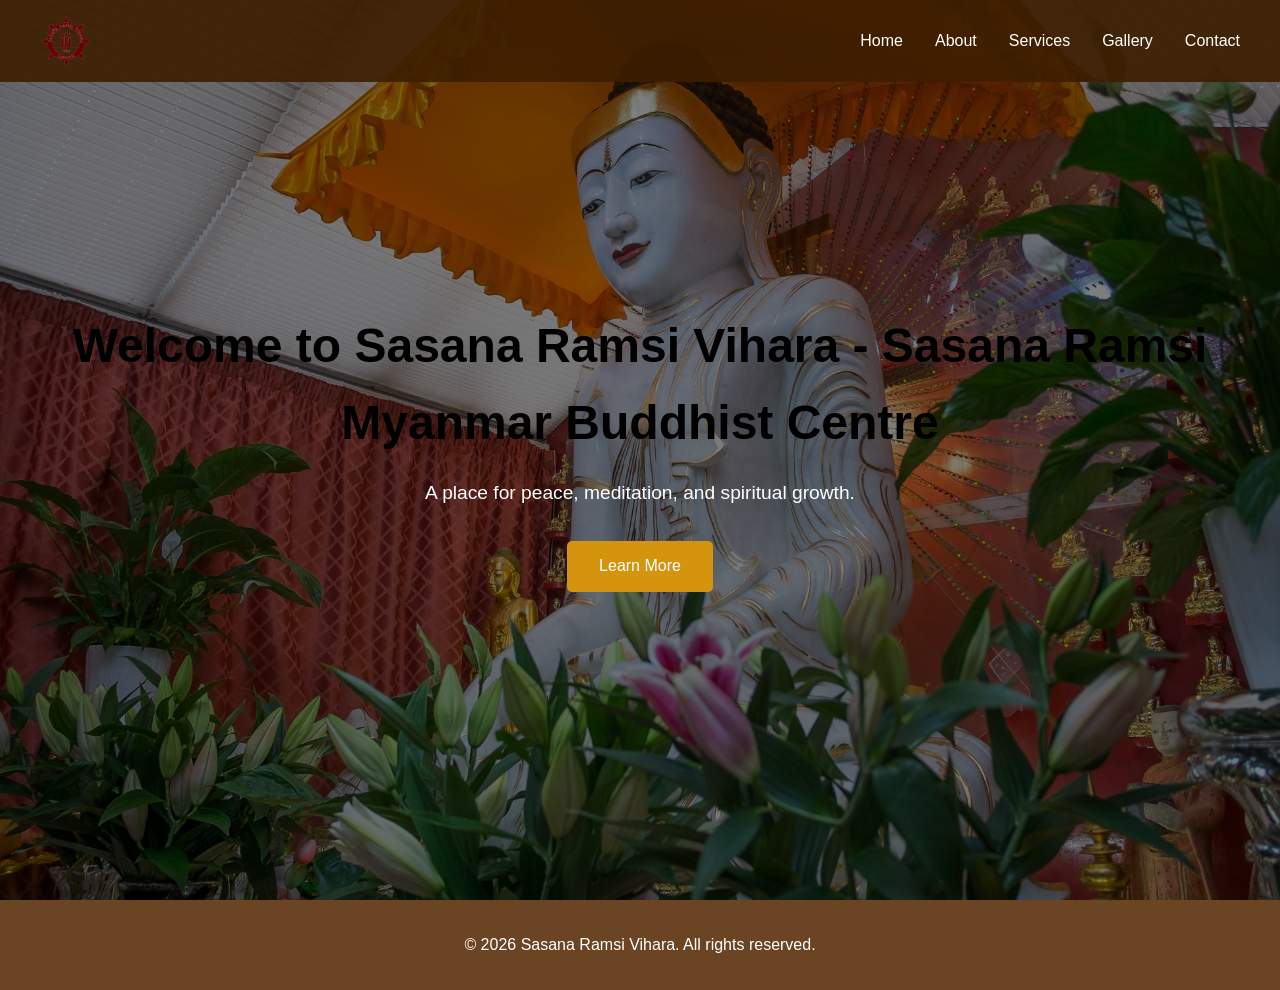
==== commit 6d384b12: "Added photos to the gallery" ====
--- a/index.html
+++ b/index.html
@@ -5,14 +5,14 @@
     <meta name="viewport" content="width=device-width, initial-scale=1.0">
     <meta name="google-site-verification" content="TnjdKilGTPiw3tMhl08JlFxmHHlD7iACxNCs7ICMgIM" />
     <title>Sasana Ramsi Vihara - Monastery Website</title>
-    <link rel="icon" type="image/jpeg" href="images/SASAMA RAMSI VIHARA LOGO.jpg">
+    <link rel="icon" type="image/png" href="images/logo-transparent.png">
     <link rel="stylesheet" href="css/style.css">
 </head>
 <body>
     <header>
         <nav>
             <div class="container">
-                <h1 class="logo"><img src="images/SASAMA RAMSI VIHARA LOGO.jpg" alt="Sasana Ramsi Vihara Logo"></h1>
+                <h1 class="logo"><img src="images/logo-transparent.png" alt="Sasana Ramsi Vihara Logo"></h1>
                 <ul class="nav-links">
                     <li><a href="index.html">Home</a></li>
                     <li><a href="about.html">About</a></li>
--- a/css/style.css
+++ b/css/style.css
@@ -16,36 +16,6 @@
     max-width: 1200px;
     margin: 0 auto;
     padding: 0 20px;
-}
-
-/* Page Title Section */
-.page-title {
-    background-color: #6b4423;
-    color: white;
-    padding: 1.5rem;
-    display: flex;
-    align-items: center;
-    gap: 1.5rem;
-    border-bottom: 5px solid #ff9500;
-}
-
-.title-logo {
-    height: 80px;
-    width: 80px;
-    object-fit: contain;
-    flex-shrink: 0;
-}
-
-.title-text h1 {
-    font-size: 1.8rem;
-    margin: 0;
-    color: #ff9500;
-}
-
-.title-text p {
-    margin: 0.3rem 0 0 0;
-    font-size: 0.95rem;
-    opacity: 0.9;
 }
 
 /* Header and Navigation */
